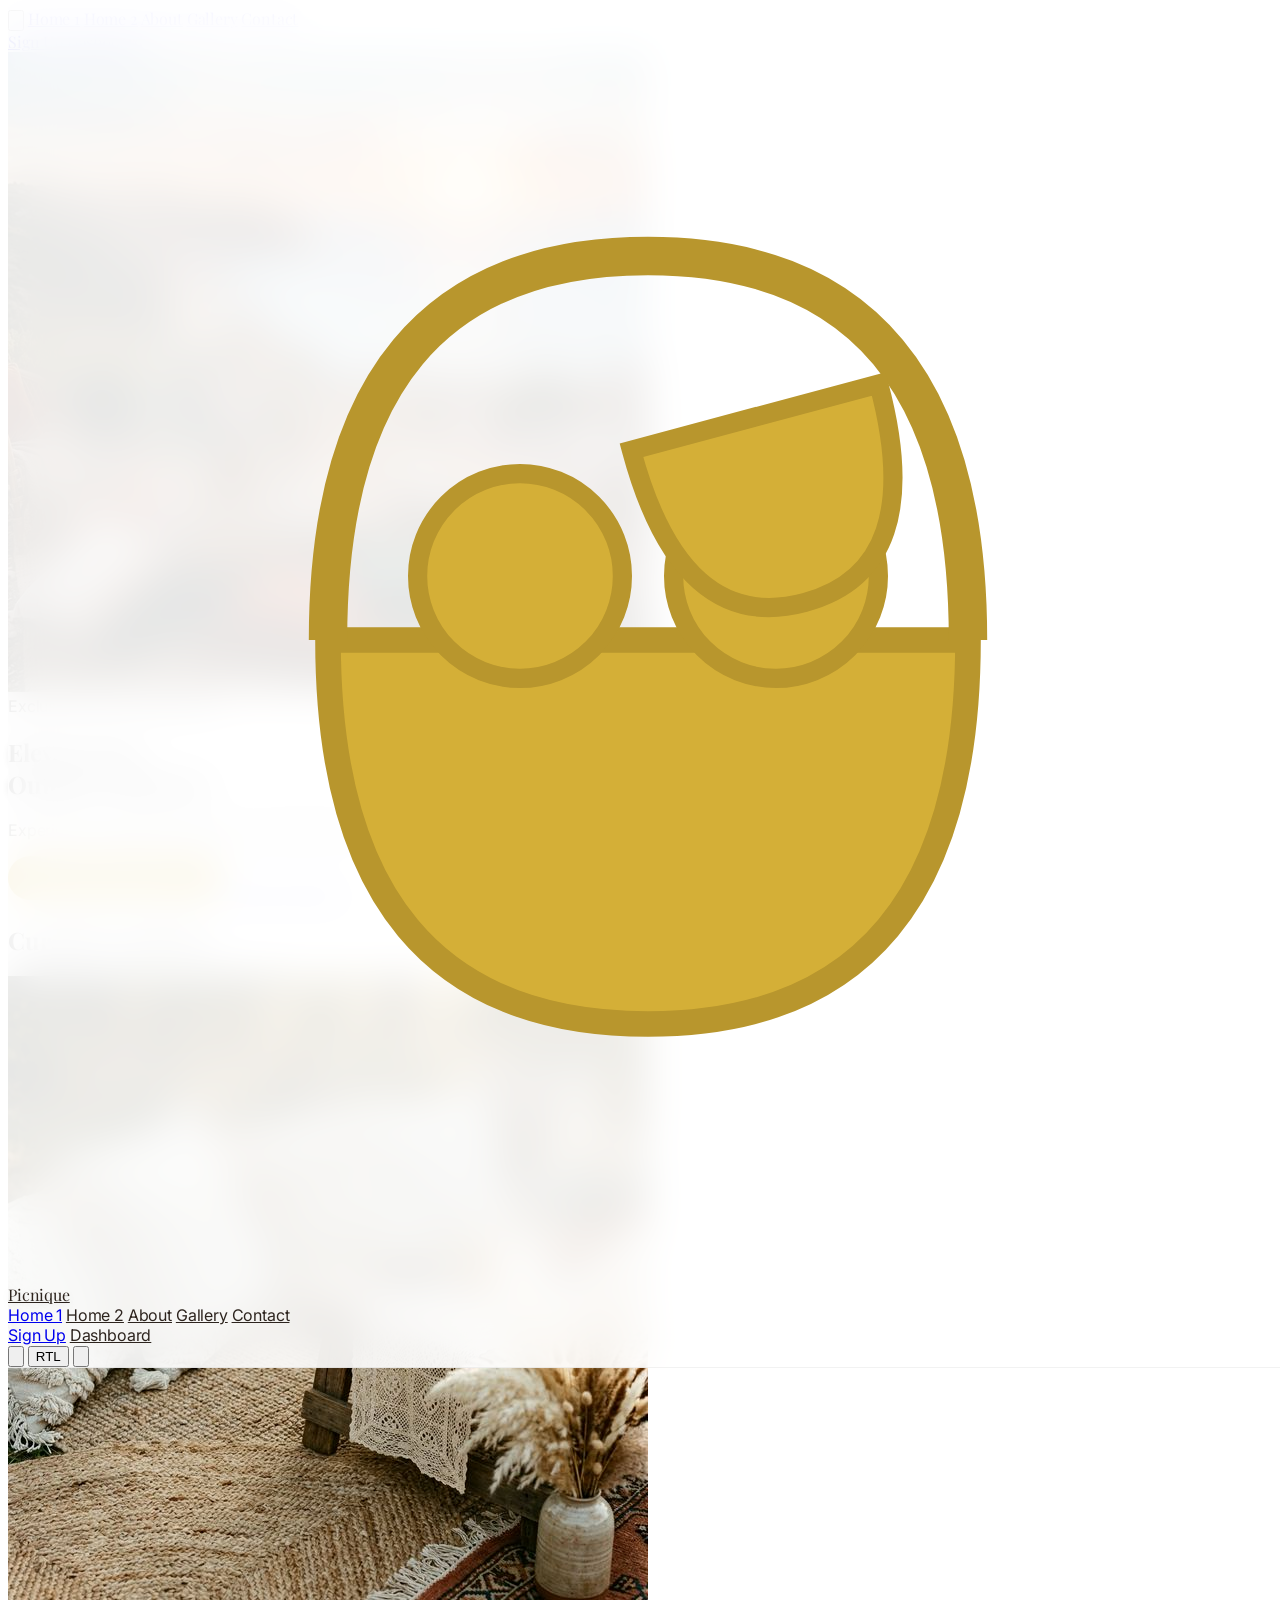
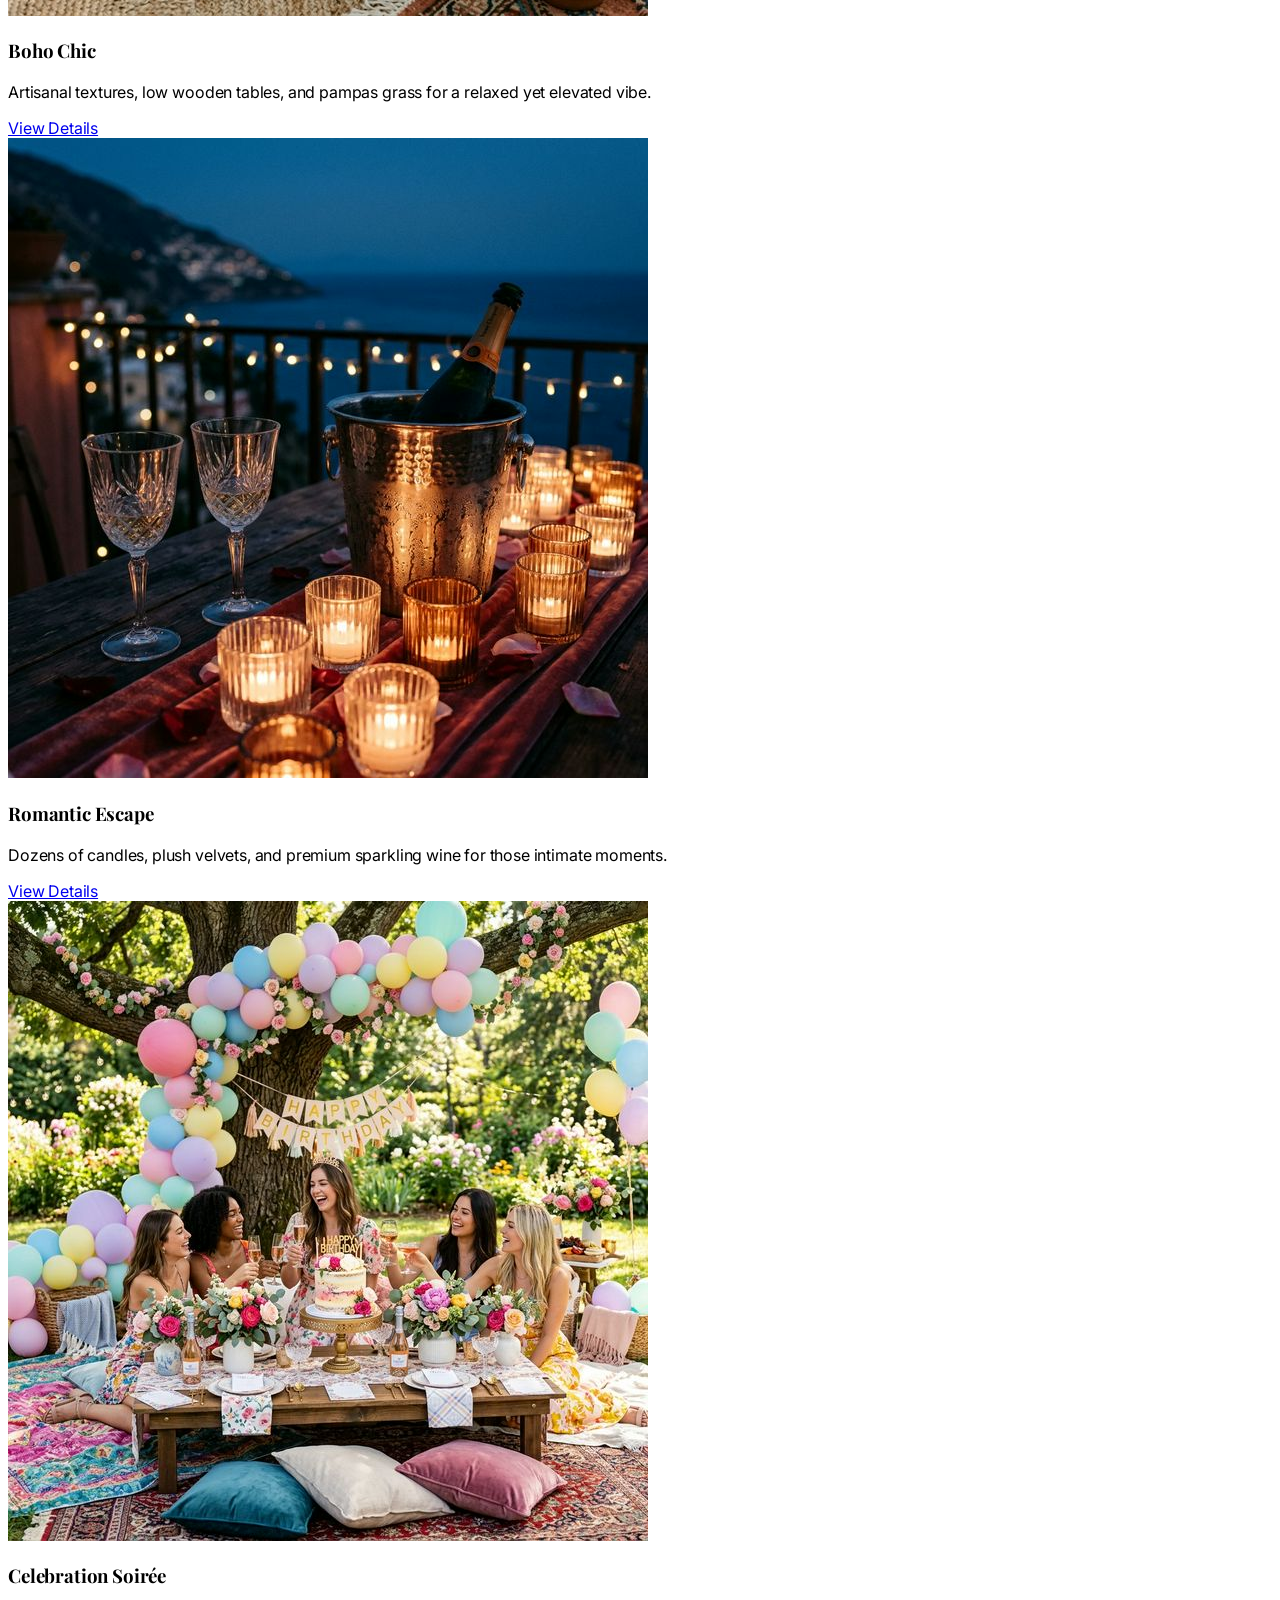
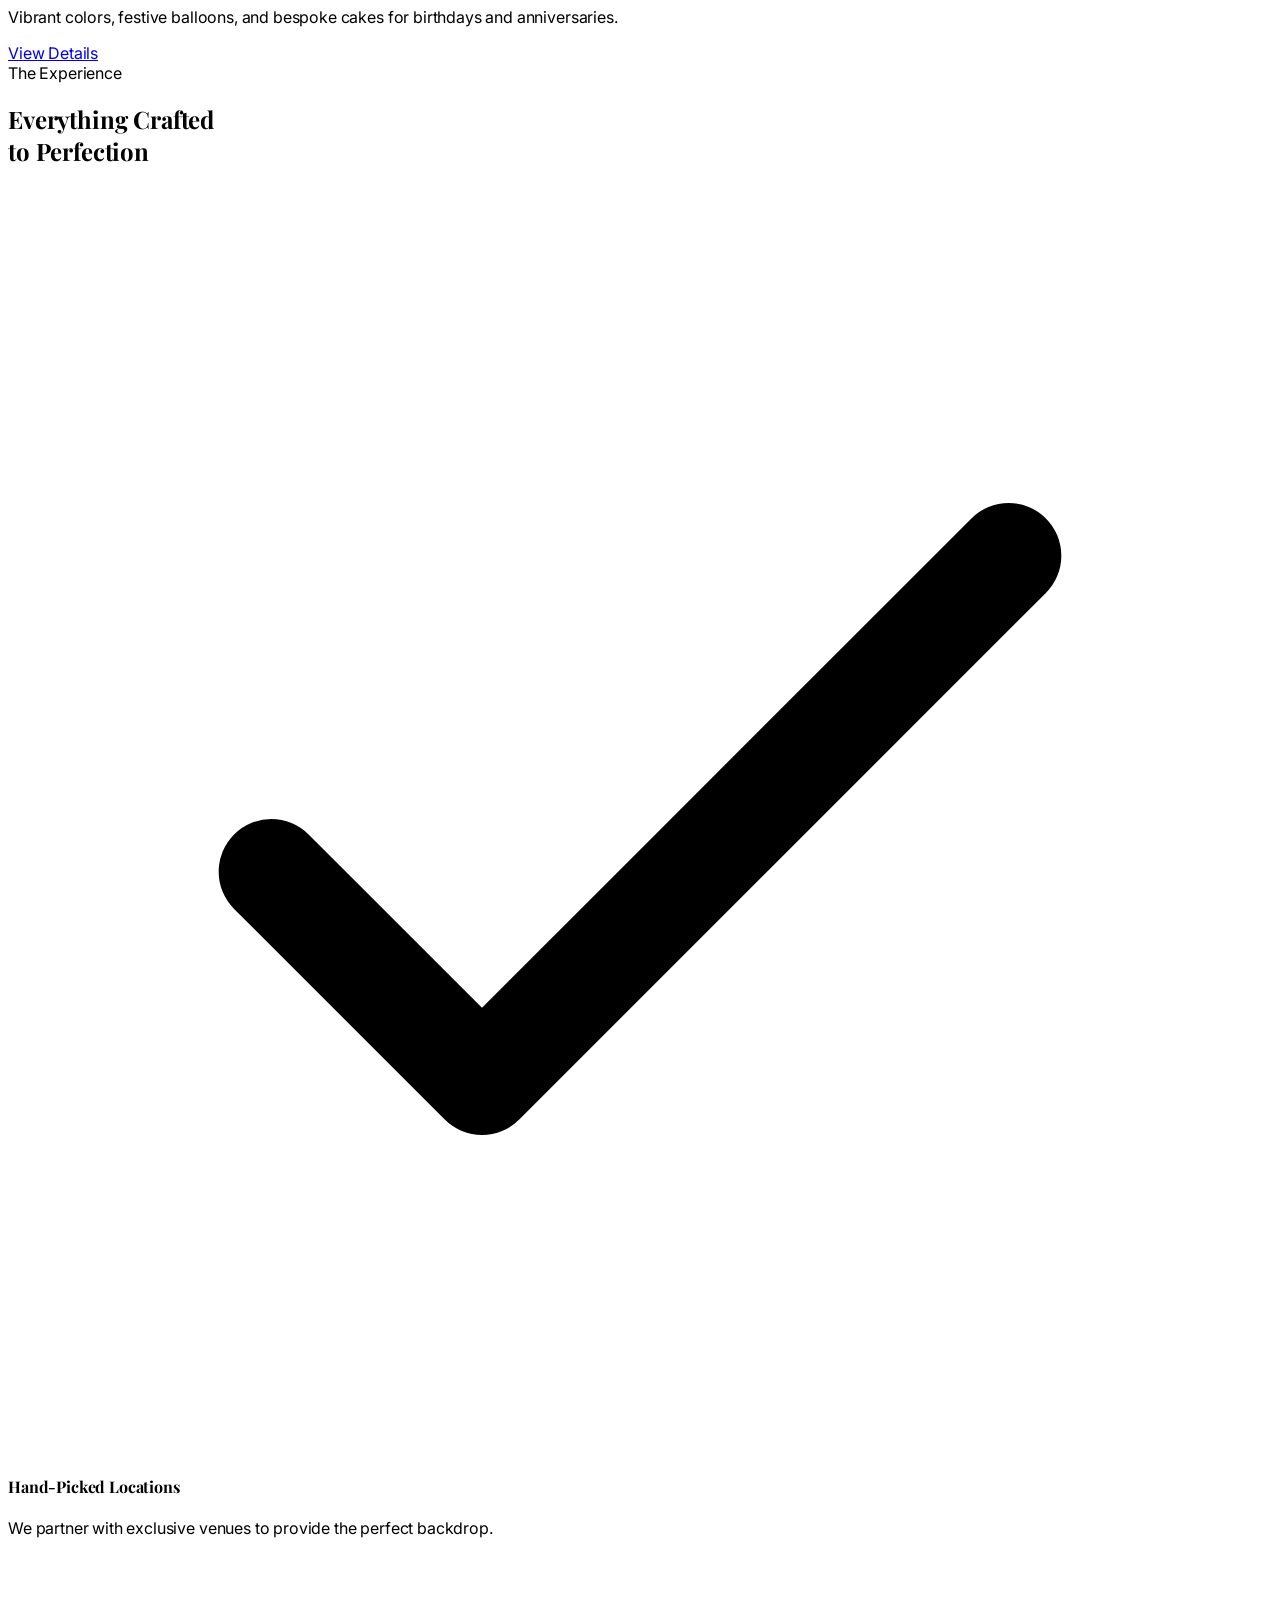
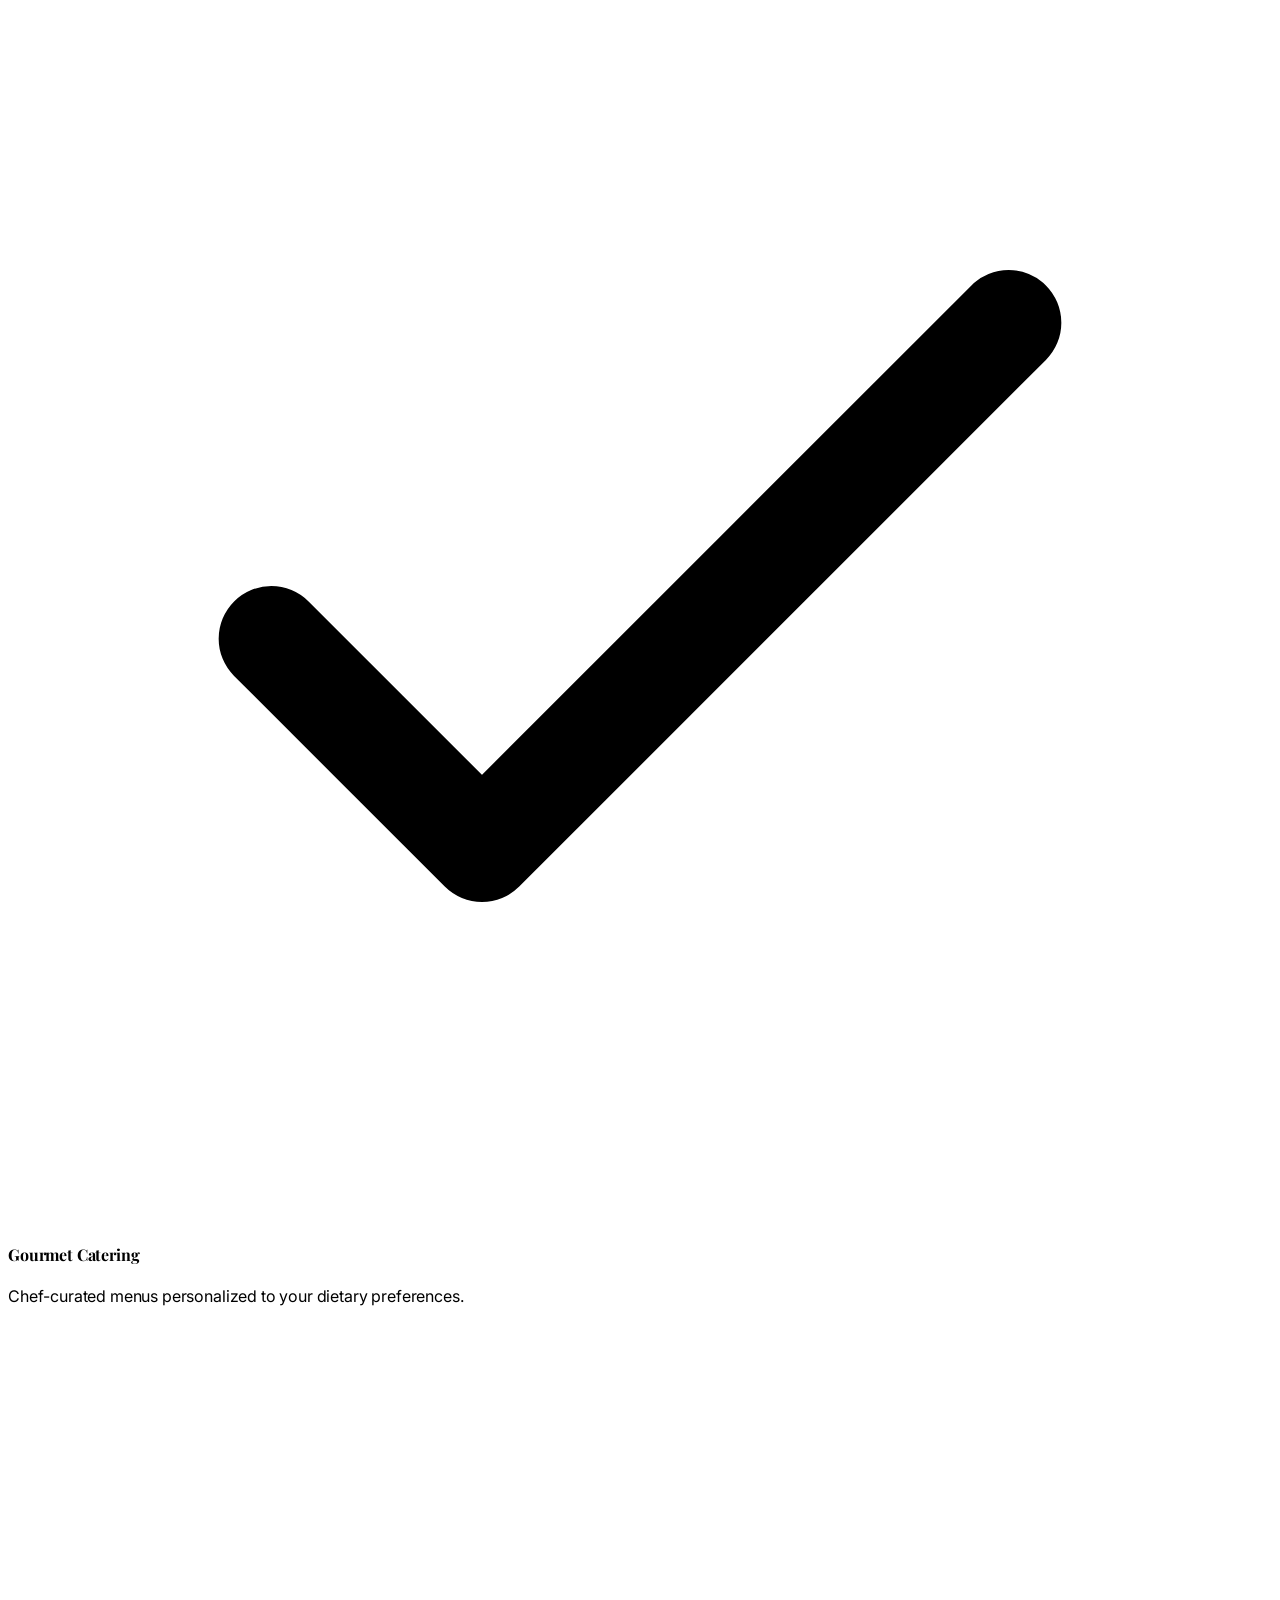
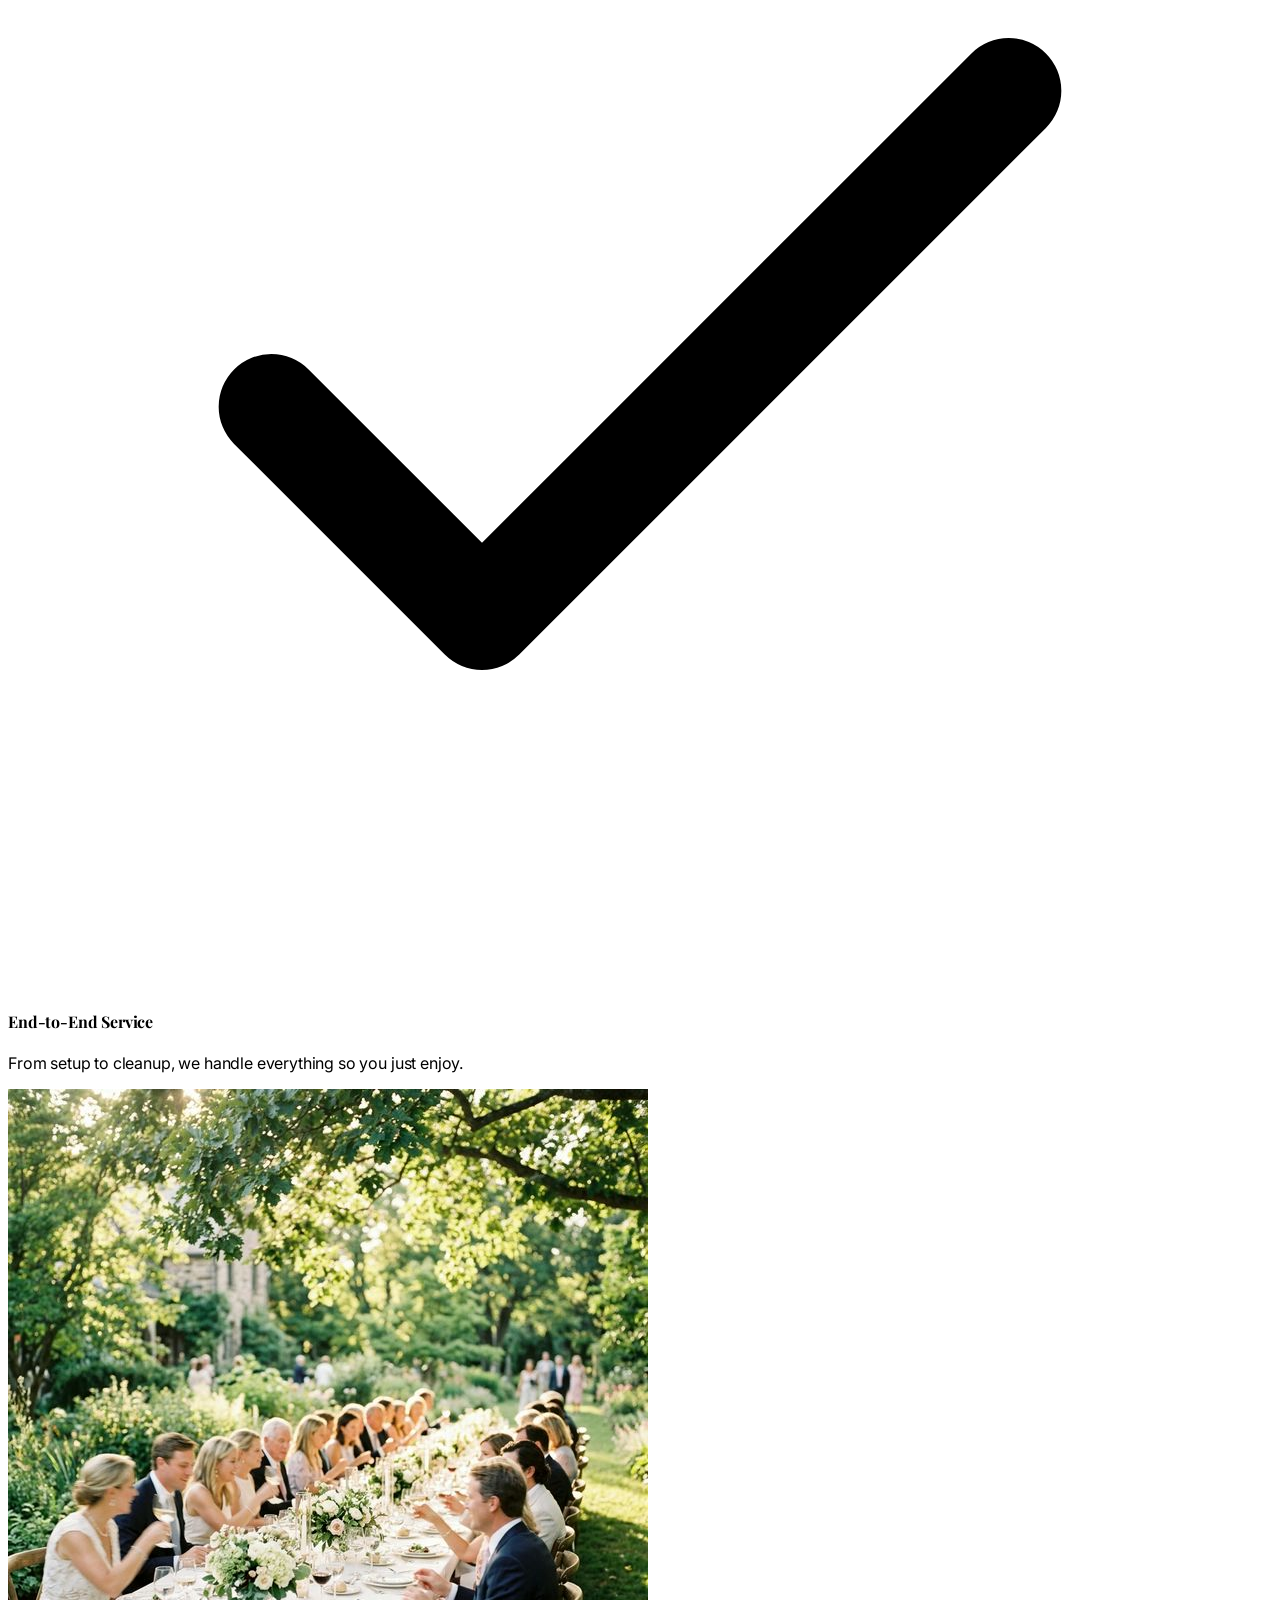
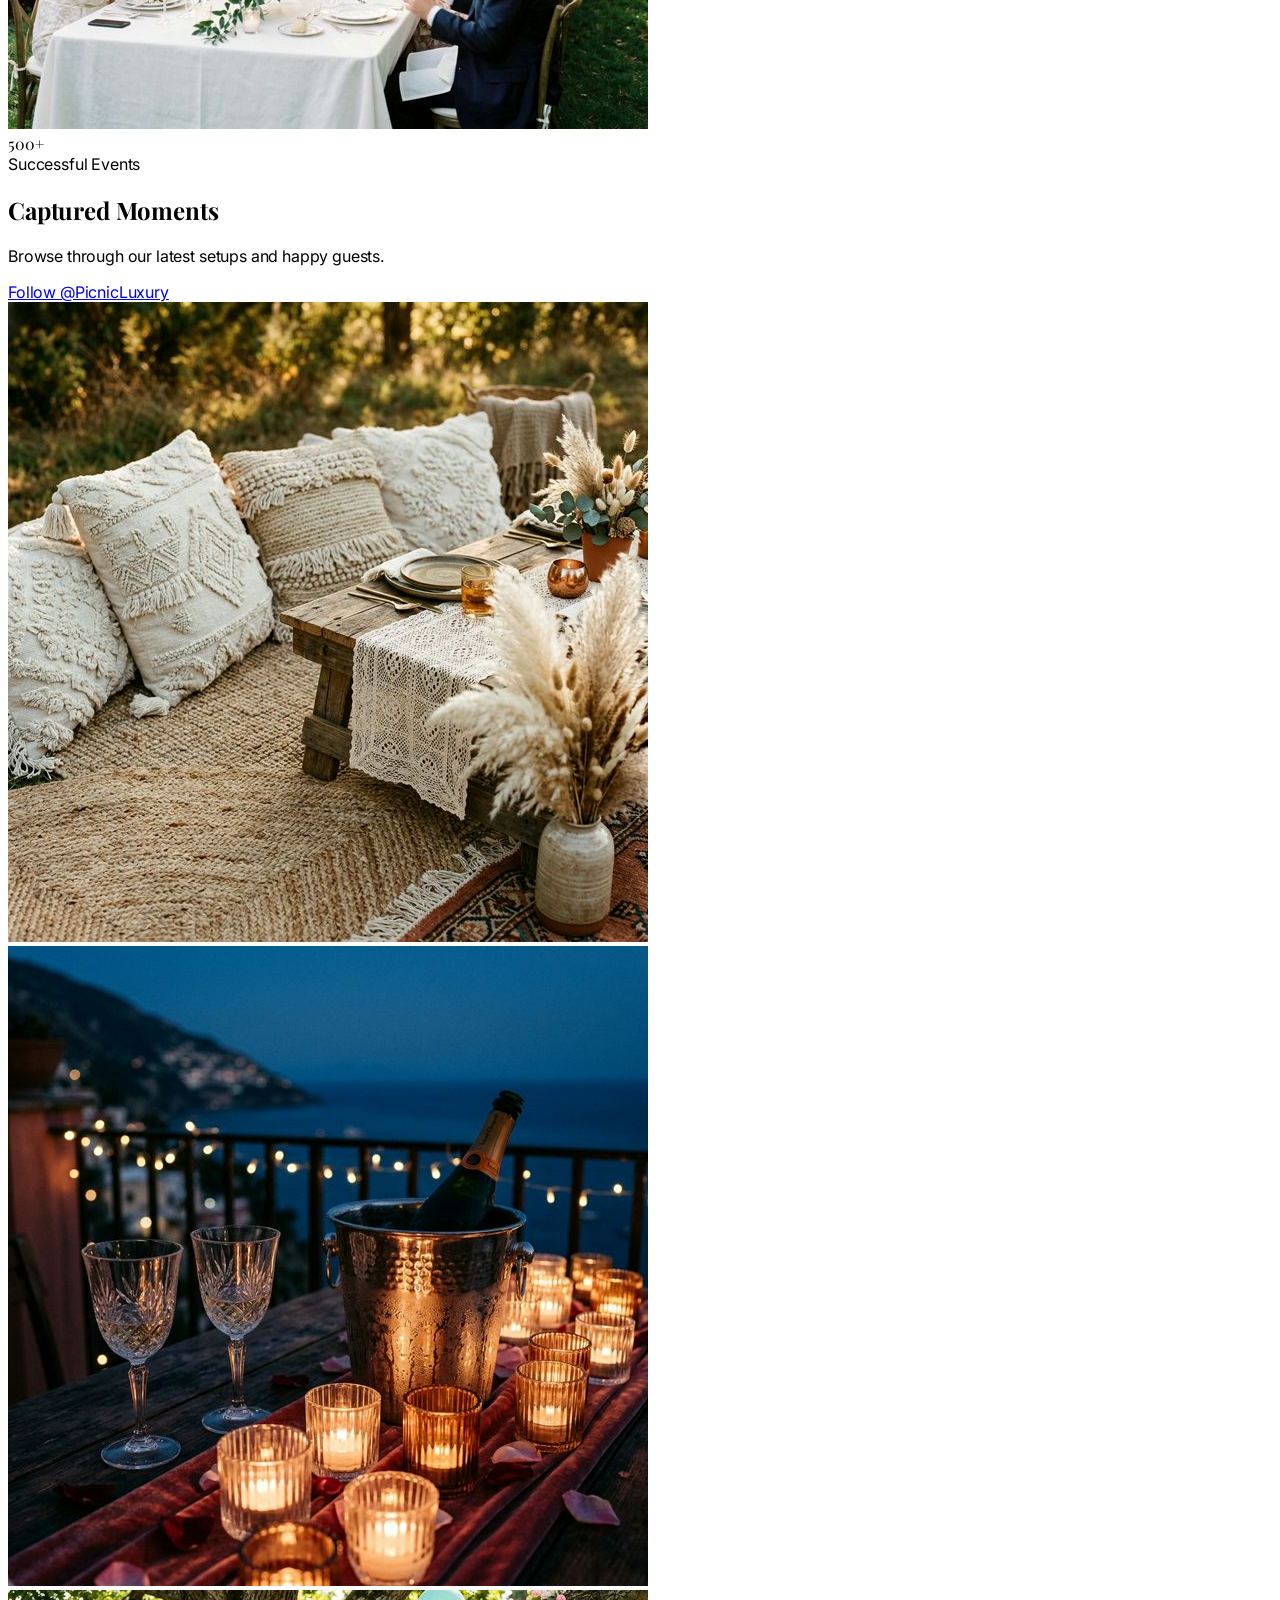
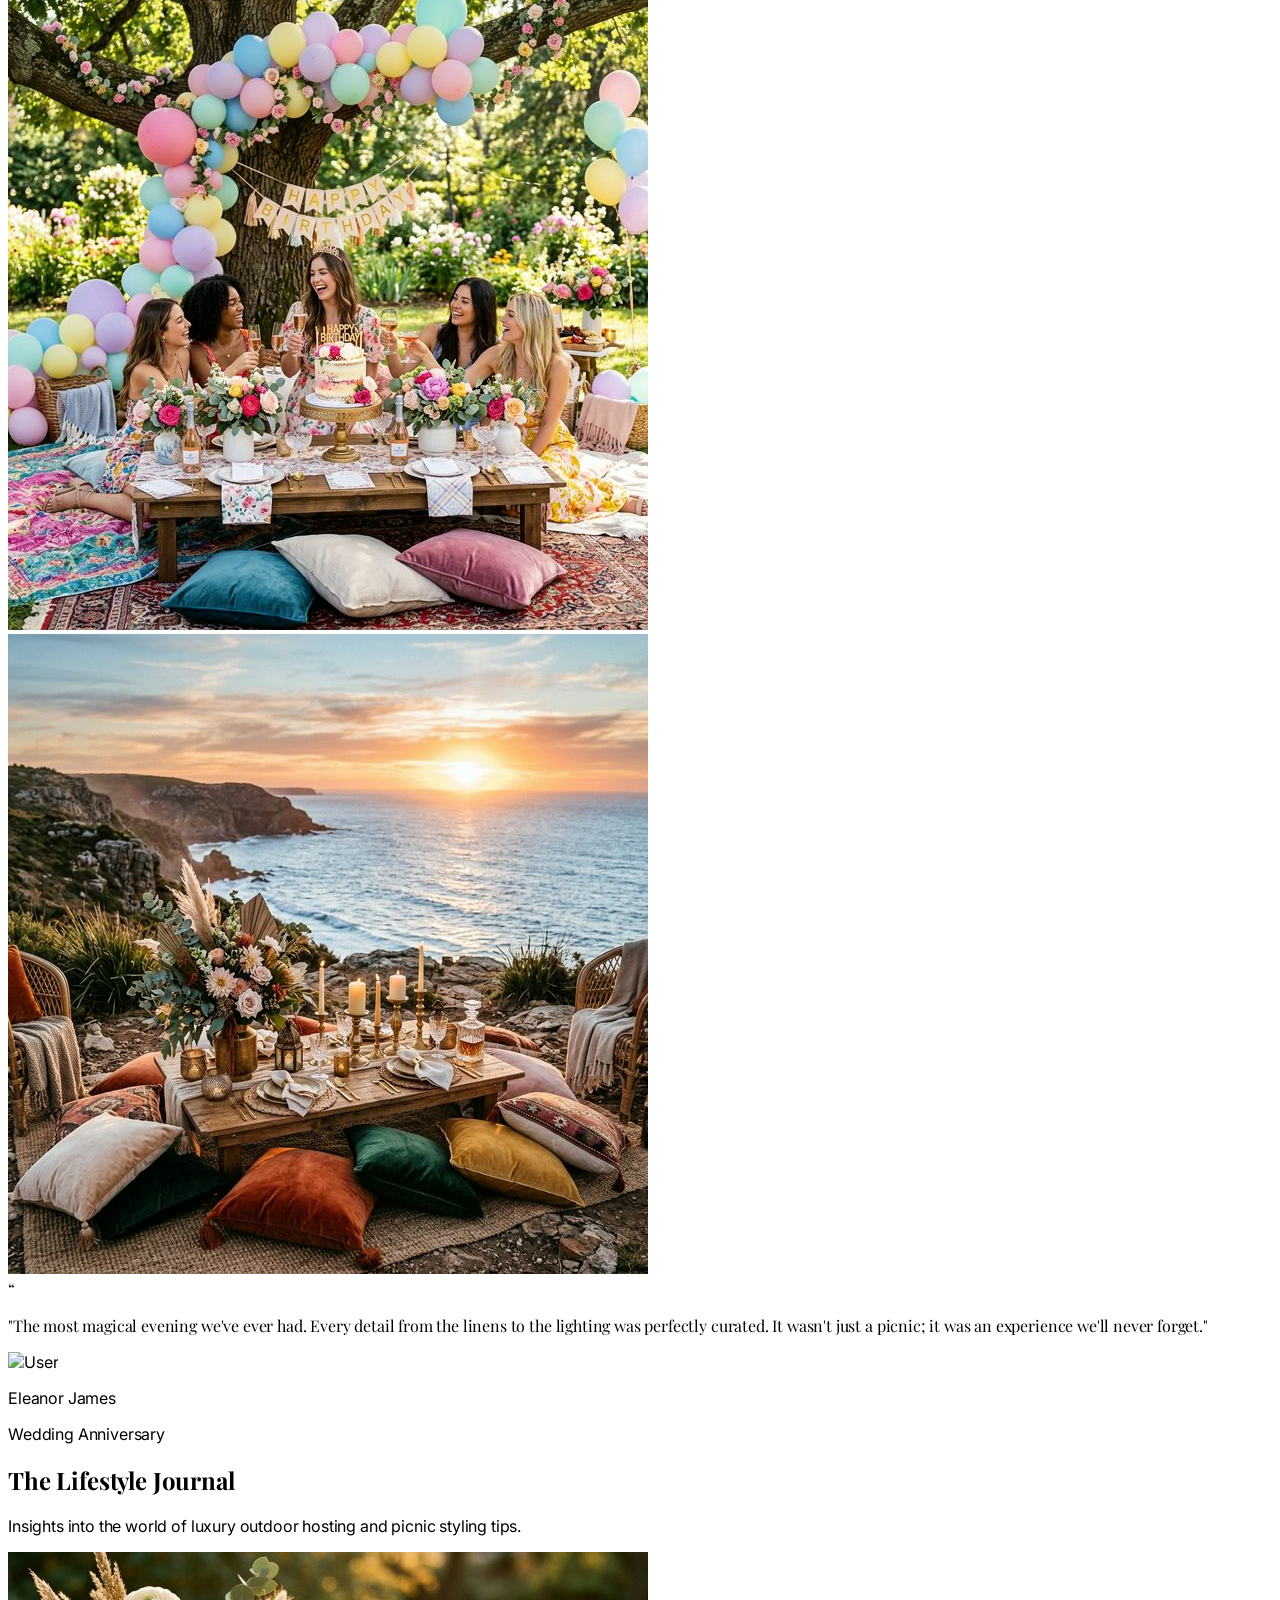
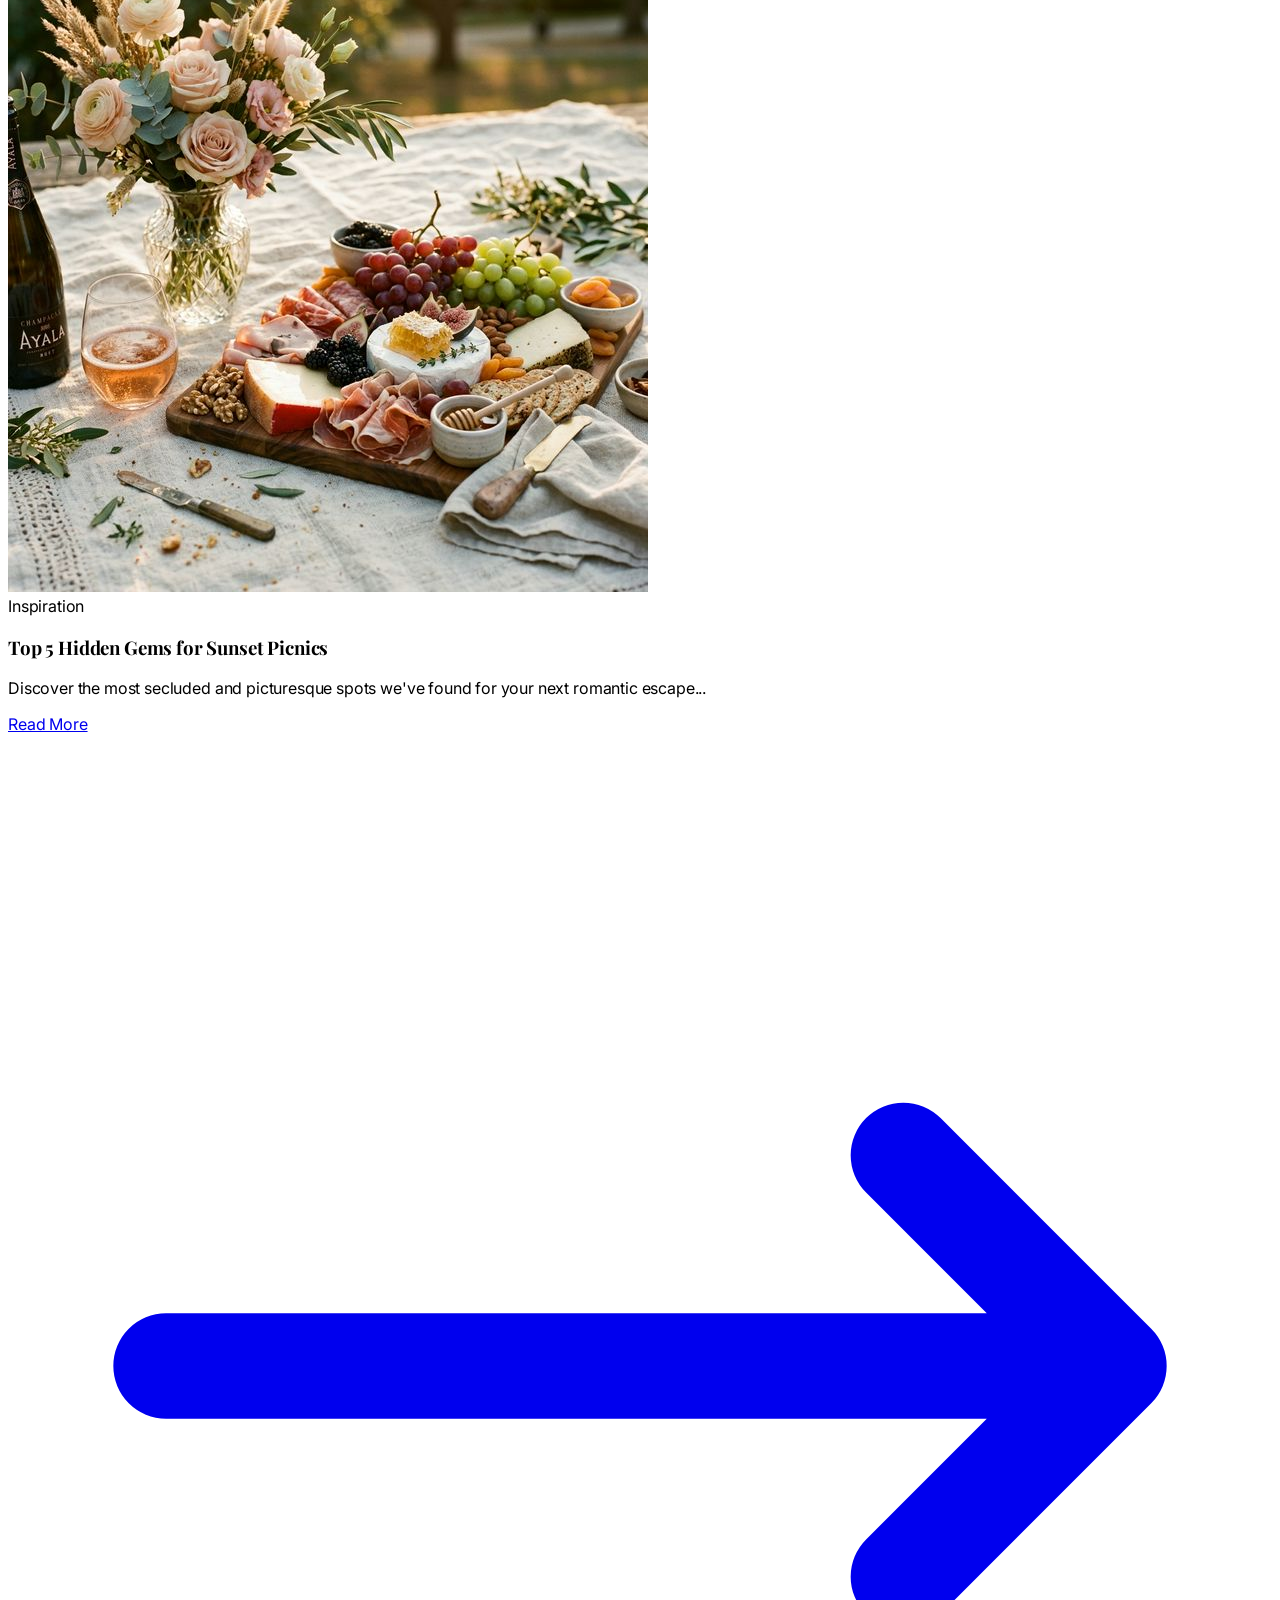
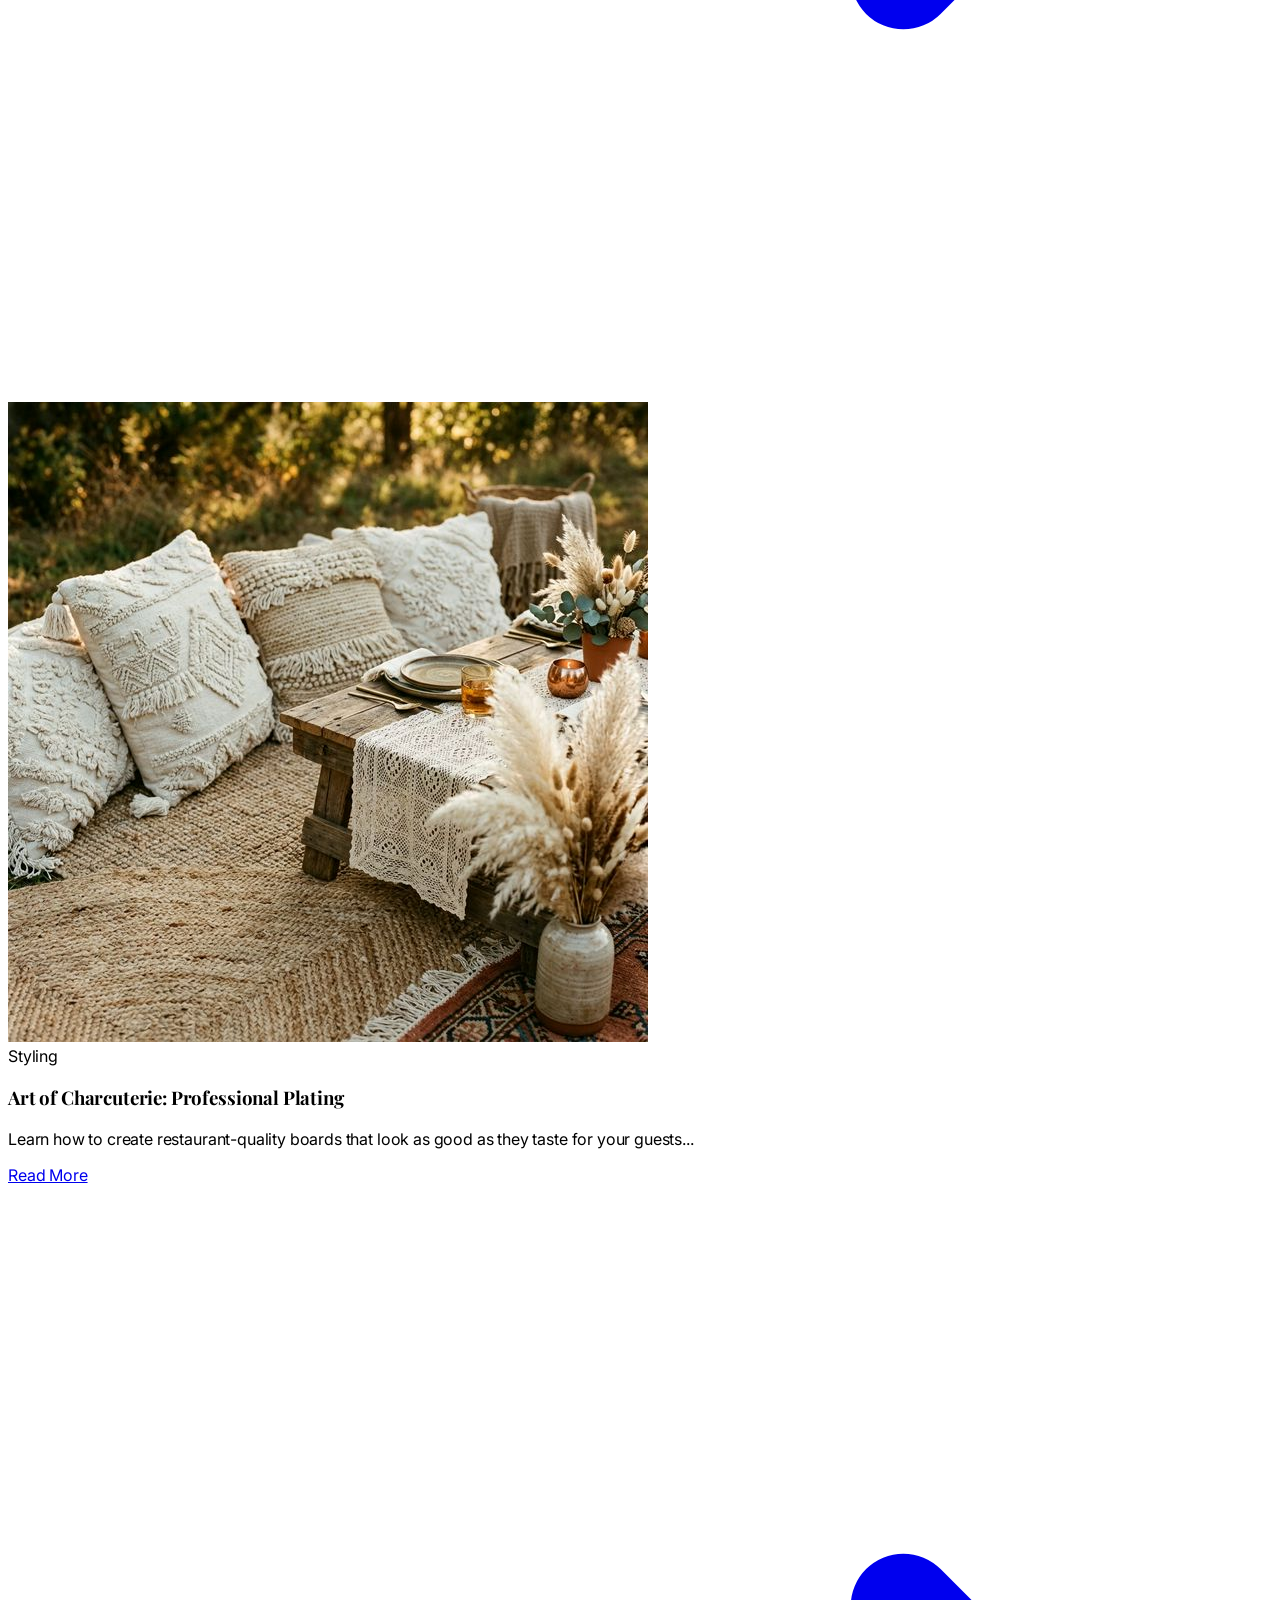
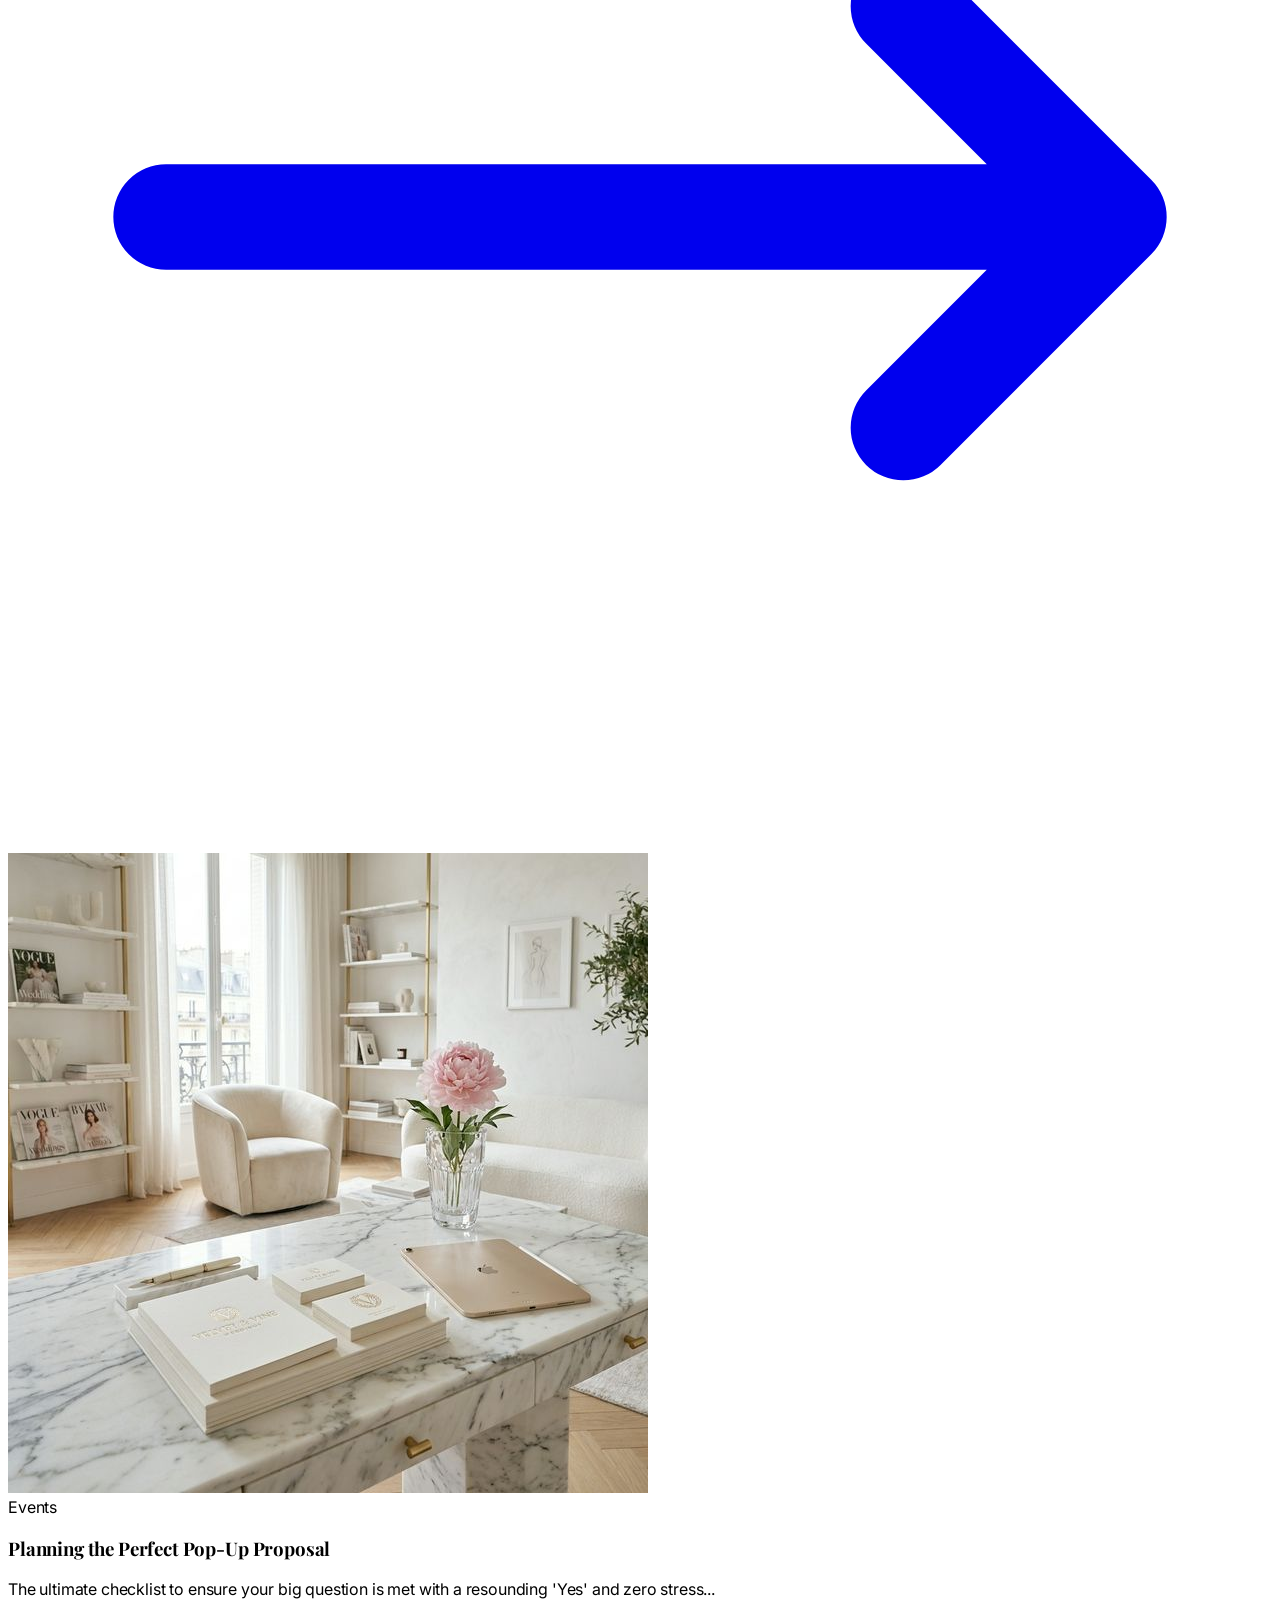
==== index.html @ c8e7c6ca "index" ====
<!DOCTYPE html>
<html lang="en" dir="ltr" class="scroll-smooth">
<head>
    <meta charset="UTF-8">
    <meta name="viewport" content="width=device-width, initial-scale=1.0">
    <title>Picnique Luxury Experiences | Home</title>
    <!-- Tailwind CSS 3 -->
    <script src="https://cdn.tailwindcss.com"></script>
    <script>
        tailwind.config = {
            darkMode: 'class',
            theme: {
                extend: {
                    colors: {
                        primary: '#D4AF37',
                        secondary: '#FFF9F5',
                        accent: '#F8D7DA',
                        'text-dark': '#2D241E',
                        'text-light': '#F5F5F5',
                    },
                    fontFamily: {
                        serif: ['Playfair Display', 'serif'],
                        sans: ['Inter', 'sans-serif'],
                    }
                }
            }
        }
    </script>
    <!-- Custom Styles -->
    <link rel="stylesheet" href="styles.css">
    <link rel="icon" type="image/svg+xml" href="assets/favicon.svg">
</head>
<body class="bg-secondary dark:bg-[#1A1A1A] text-text-dark dark:text-text-light pt-24">

    <!-- Header Section -->
    <header class="fixed top-0 w-full z-50 transition-all duration-300">
        <nav class="max-w-7xl mx-auto px-6 py-4 flex items-center justify-between">
            <!-- Logo -->
            <a href="index.html" class="flex items-center space-x-2 group shrink-0">
                <img src="assets/favicon.svg" alt="Picnique Logo" class="h-10 w-10 object-contain group-hover:scale-110 transition-transform">
                <span class="font-serif text-2xl font-bold text-primary tracking-tight logo-text hidden min-[400px]:inline-block">Picnique</span>
            </a>

            <div class="hidden lg:flex items-center space-x-10 text-sm font-bold uppercase tracking-widest">
                <a href="index.html" class="text-primary relative after:content-[''] after:absolute after:-bottom-2 after:left-0 after:w-full after:h-[1px] after:bg-primary transition-all">Home 1</a>
                <a href="home2.html" class="hover:text-primary transition-all">Home 2</a>
                <a href="about.html" class="hover:text-primary transition-all">About</a>
                <a href="gallery.html" class="hover:text-primary transition-all">Gallery</a>
                <a href="contact.html" class="hover:text-primary transition-all">Contact</a>
            </div>

            <div class="flex items-center space-x-4 lg:space-x-4">
                <div class="hidden lg:flex items-center space-x-6 border-r border-gray-200 dark:border-white/10 pr-6 mr-2">
                    <a href="signup.html" class="px-6 py-2.5 bg-primary text-white text-[10px] font-black uppercase tracking-[0.2em] rounded-full hover:shadow-xl hover:shadow-primary/20 hover:-translate-y-0.5 transition-all">Sign Up</a>
                    <a href="dashboard.html" class="text-xs font-bold uppercase tracking-widest hover:text-primary transition-all ml-4">Dashboard</a>
                </div>
                <button id="theme-toggle" class="p-2 hover:text-primary transition-colors">
                    <!-- Icon auto-populated by JS -->
                </button>
                <button id="rtl-toggle" class="px-3 py-1 text-xs border border-primary text-primary rounded-full hover:bg-primary hover:text-white transition-all uppercase font-semibold">
                    RTL
                </button>
                <button id="menu-btn" class="lg:hidden p-2">
                    <svg class="w-8 h-8" fill="none" stroke="currentColor" viewBox="0 0 24 24"><path stroke-linecap="round" stroke-linejoin="round" stroke-width="1.5" d="M4 6h16M4 12h16m-7 6h7"></path></svg>
                </button>
            </div>
        </nav>
    </header>

    <!-- Mobile Navigation Overlay (Right Slide) -->
    <div id="mobile-menu" class="fixed inset-0 bg-white/95 dark:bg-black/95 z-[60] flex flex-col items-center justify-center space-y-8 text-2xl font-serif translate-x-full transition-transform duration-500 lg:hidden font-sans">
        <button id="menu-close" class="absolute top-8 right-8 p-2">
            <svg class="w-10 h-10" fill="none" stroke="currentColor" viewBox="0 0 24 24"><path stroke-linecap="round" stroke-linejoin="round" stroke-width="1.5" d="M6 18L18 6M6 6l12 12"></path></svg>
        </button>
        <a href="index.html" class="mobile-link text-primary">Home 1</a>
        <a href="home2.html" class="mobile-link">Home 2</a>
        <a href="about.html" class="mobile-link">About</a>
        <a href="gallery.html" class="mobile-link">Gallery</a>
        <a href="contact.html" class="mobile-link">Contact</a>
        <div class="pt-8 flex flex-col items-center space-y-4">
            <a href="signup.html" class="px-8 py-3 bg-primary text-white rounded-full text-lg font-sans w-full text-center">Sign Up</a>
            <a href="dashboard.html" class="text-primary text-lg font-sans hover:underline">Dashboard</a>
        </div>
    </div>

    <!-- Hero Section -->
    <section class="relative h-screen flex items-center overflow-hidden">
        <div class="absolute inset-0 bg-gradient-to-b from-black/60 via-black/20 to-transparent z-10"></div>
        <img src="assets/home1-hero.png" alt="Luxury Picnic setup" class="absolute inset-0 w-full h-full object-cover scale-105 animate-[kenburns_20s_ease-in-out_infinite]">
        <style>
            @keyframes kenburns {
                0% { transform: scale(1); }
                50% { transform: scale(1.1); }
                100% { transform: scale(1); }
            }
        </style>
        <div class="relative z-20 max-w-7xl mx-auto px-6 text-white text-center sm:text-left">
            <span class="inline-block py-1 px-4 border border-white/40 rounded-full text-xs tracking-widest uppercase mb-6 backdrop-blur-sm">Exclusive Picnic Experiences</span>
            <h1 class="text-5xl md:text-8xl font-serif mb-6 leading-tight text-shadow-premium">
                Elevate Your <br> <span class="text-primary italic">Outdoor Moments</span>
            </h1>
            <p class="text-lg md:text-xl font-bold mb-10 max-w-xl text-white drop-shadow-[0_4px_10px_rgba(0,0,0,0.5)] leading-relaxed">
                Experience curated luxury pop-ups designed for the most memorable celebrations in life's most beautiful settings.
            </p>
            <div class="flex flex-col sm:flex-row gap-4">
                <a href="dashboard.html" class="btn-luxury inline-block text-center shadow-2xl">Book Experience</a>
                <a href="#services" class="px-8 py-3 rounded-full border border-white/40 backdrop-blur-md hover:bg-white hover:text-black transition-all inline-block font-medium">Explore Themes</a>
            </div>
        </div>
    </section>

    <!-- Section 1: Services / Experiences -->
    <section id="services" class="py-12 px-6 bg-white dark:bg-[#1A1A1A]">
        <div class="max-w-7xl mx-auto">
            <div class="mb-8 text-center">
                <h2 class="text-4xl md:text-5xl font-serif mb-4">Curated Curations</h2>
                <div class="w-20 h-1 bg-primary mx-auto"></div>
            </div>
            <div class="grid grid-cols-1 md:grid-cols-3 gap-12">
                <div class="group cursor-pointer">
                    <div class="overflow-hidden rounded-2xl mb-6 relative aspect-[4/5]">
                        <img src="assets/theme-boho.png" alt="Boho Style" class="w-full h-full object-cover group-hover:scale-110 transition-transform duration-700">
                        <div class="absolute inset-0 bg-black/20 group-hover:bg-black/0 transition-all"></div>
                    </div>
                    <h3 class="text-2xl font-serif mb-3">Boho Chic</h3>
                    <p class="text-gray-500 dark:text-gray-400 mb-4 leading-relaxed">Artisanal textures, low wooden tables, and pampas grass for a relaxed yet elevated vibe.</p>
                    <a href="#" class="text-primary font-bold uppercase text-xs tracking-widest border-b border-primary/30 pb-1">View Details</a>
                </div>
                <div class="group cursor-pointer">
                    <div class="overflow-hidden rounded-2xl mb-6 relative aspect-[4/5]">
                        <img src="assets/theme-romantic.png" alt="Romantic Style" class="w-full h-full object-cover group-hover:scale-110 transition-transform duration-700">
                        <div class="absolute inset-0 bg-black/20 group-hover:bg-black/0 transition-all"></div>
                    </div>
                    <h3 class="text-2xl font-serif mb-3">Romantic Escape</h3>
                    <p class="text-gray-500 dark:text-gray-400 mb-4 leading-relaxed">Dozens of candles, plush velvets, and premium sparkling wine for those intimate moments.</p>
                    <a href="#" class="text-primary font-bold uppercase text-xs tracking-widest border-b border-primary/30 pb-1">View Details</a>
                </div>
                <div class="group cursor-pointer">
                    <div class="overflow-hidden rounded-2xl mb-6 relative aspect-[4/5]">
                        <img src="assets/theme-celebration.png" alt="Celebration Style" class="w-full h-full object-cover group-hover:scale-110 transition-transform duration-700">
                        <div class="absolute inset-0 bg-black/20 group-hover:bg-black/0 transition-all"></div>
                    </div>
                    <h3 class="text-2xl font-serif mb-3">Celebration Soirée</h3>
                    <p class="text-gray-500 dark:text-gray-400 mb-4 leading-relaxed">Vibrant colors, festive balloons, and bespoke cakes for birthdays and anniversaries.</p>
                    <a href="#" class="text-primary font-bold uppercase text-xs tracking-widest border-b border-primary/30 pb-1">View Details</a>
                </div>
            </div>
        </div>
    </section>

    <!-- Section 2: Why Us (Features) -->
    <section class="py-12 bg-secondary dark:bg-[#151515]">
        <div class="max-w-7xl mx-auto px-6 grid grid-cols-1 lg:grid-cols-2 gap-16 items-center">
            <div class="text-center">
                <span class="text-primary font-bold uppercase tracking-[0.3em] text-xs mb-4 block">The Experience</span>
                <h2 class="text-4xl md:text-6xl font-serif mb-8 leading-[1.1]">Everything Crafted <br> to <span class="italic text-primary">Perfection</span></h2>
                <div class="space-y-8">
                    <div class="flex items-start gap-4">
                        <div class="bg-primary/10 p-3 rounded-full text-primary">
                            <svg class="w-6 h-6" fill="none" stroke="currentColor" viewBox="0 0 24 24"><path stroke-linecap="round" stroke-linejoin="round" stroke-width="2" d="M5 13l4 4L19 7"></path></svg>
                        </div>
                        <div>
                            <h4 class="text-xl font-serif mb-1">Hand-Picked Locations</h4>
                            <p class="text-gray-500 dark:text-gray-400">We partner with exclusive venues to provide the perfect backdrop.</p>
                        </div>
                    </div>
                    <div class="flex items-start gap-4">
                        <div class="bg-primary/10 p-3 rounded-full text-primary">
                            <svg class="w-6 h-6" fill="none" stroke="currentColor" viewBox="0 0 24 24"><path stroke-linecap="round" stroke-linejoin="round" stroke-width="2" d="M5 13l4 4L19 7"></path></svg>
                        </div>
                        <div>
                            <h4 class="text-xl font-serif mb-1">Gourmet Catering</h4>
                            <p class="text-gray-500 dark:text-gray-400">Chef-curated menus personalized to your dietary preferences.</p>
                        </div>
                    </div>
                    <div class="flex items-start gap-4">
                        <div class="bg-primary/10 p-3 rounded-full text-primary">
                            <svg class="w-6 h-6" fill="none" stroke="currentColor" viewBox="0 0 24 24"><path stroke-linecap="round" stroke-linejoin="round" stroke-width="2" d="M5 13l4 4L19 7"></path></svg>
                        </div>
                        <div>
                            <h4 class="text-xl font-serif mb-1">End-to-End Service</h4>
                            <p class="text-gray-500 dark:text-gray-400">From setup to cleanup, we handle everything so you just enjoy.</p>
                        </div>
                    </div>
                </div>
            </div>
            <div class="relative">
                <div class="absolute -top-10 -left-10 w-40 h-40 bg-accent/30 rounded-full filter blur-3xl opacity-50 ring-animation"></div>
                <img src="assets/about-hero.png" alt="Picnic Experience" class="rounded-3xl shadow-2xl relative z-10 w-full object-cover">
                <div class="absolute -bottom-6 -right-6 bg-white dark:bg-[#2A2A2A] p-8 rounded-2xl shadow-xl z-20 hidden sm:block">
                    <div class="text-4xl font-serif text-primary mb-1">500+</div>
                    <div class="text-xs uppercase tracking-widest font-bold">Successful Events</div>
                </div>
            </div>
        </div>
    </section>

    <!-- Section 3: Gallery / Visual Showcase -->
    <section class="py-12 bg-white dark:bg-[#1A1A1A]">
        <div class="max-w-[1400px] mx-auto px-6">
            <div class="mb-8 flex flex-col md:flex-row md:items-end justify-between">
                <div>
                    <h2 class="text-4xl md:text-5xl font-serif mb-4 italic">Captured Moments</h2>
                    <p class="text-gray-500 dark:text-gray-400">Browse through our latest setups and happy guests.</p>
                </div>
                <a href="#" class="mt-6 md:mt-0 px-8 py-3 border border-primary text-primary rounded-full hover:bg-primary hover:text-white transition-all uppercase text-xs tracking-widest font-bold">Follow @PicnicLuxury</a>
            </div>
            <div class="grid grid-cols-2 md:grid-cols-4 gap-4">
                <img src="assets/theme-boho.png" class="w-full h-[300px] object-cover rounded-xl hover:opacity-80 transition-all cursor-pointer">
                <img src="assets/theme-romantic.png" class="w-full h-[400px] object-cover rounded-xl hover:opacity-80 transition-all cursor-pointer md:mt-12">
                <img src="assets/theme-celebration.png" class="w-full h-[300px] object-cover rounded-xl hover:opacity-80 transition-all cursor-pointer">
                <img src="assets/home1-hero.png" class="w-full h-[400px] object-cover rounded-xl hover:opacity-80 transition-all cursor-pointer md:mt-12">
            </div>
        </div>
    </section>

    <!-- Section 4: Testimonials -->
    <section class="py-12 bg-secondary dark:bg-[#151515]">
        <div class="max-w-4xl mx-auto px-6 text-center">
            <div class="text-primary text-6xl font-serif mb-8">“</div>
            <p class="text-2xl md:text-3xl font-serif leading-relaxed mb-10 italic">
                "The most magical evening we've ever had. Every detail from the linens to the lighting was perfectly curated. It wasn't just a picnic; it was an experience we'll never forget."
            </p>
            <div class="flex items-center justify-center space-x-4">
                <div class="w-12 h-12 rounded-full overflow-hidden bg-gray-200">
                    <img src="https://ui-avatars.com/api/?name=Eleanor+James&background=D4AF37&color=fff" alt="User">
                </div>
                <div class="text-left">
                    <p class="font-bold">Eleanor James</p>
                    <p class="text-xs text-gray-500 dark:text-gray-400">Wedding Anniversary</p>
                </div>
            </div>
        </div>
    </section>

    <!-- Section 5: Gallery Preview (as requested for Home) -->
    <section class="py-12 bg-white dark:bg-[#1A1A1A]">
        <div class="max-w-7xl mx-auto px-6">
            <div class="mb-8 text-center">
                <h2 class="text-4xl md:text-5xl font-serif mb-4 uppercase tracking-tighter">The Lifestyle Journal</h2>
                <p class="text-gray-500 max-w-lg mx-auto italic">Insights into the world of luxury outdoor hosting and picnic styling tips.</p>
            </div>
            <div class="grid grid-cols-1 md:grid-cols-3 gap-10">
                <article class="group">
                    <div class="overflow-hidden rounded-xl mb-6 relative">
                        <img src="assets/blog-hero.png" class="w-full h-64 object-cover group-hover:scale-110 transition-transform duration-500">
                    </div>
                    <span class="text-xs uppercase text-primary font-bold tracking-widest mb-2 block">Inspiration</span>
                    <h3 class="text-2xl font-serif mb-4 hover:text-primary transition-colors cursor-pointer">Top 5 Hidden Gems for Sunset Picnics</h3>
                    <p class="text-gray-500 dark:text-gray-400 mb-6 text-sm line-clamp-2">Discover the most secluded and picturesque spots we've found for your next romantic escape...</p>
                    <a href="gallery.html" class="flex items-center space-x-2 text-primary font-bold uppercase text-xs tracking-widest group">
                        <span>Read More</span>
                        <svg class="w-4 h-4 group-hover:translate-x-1 transition-transform" fill="none" stroke="currentColor" viewBox="0 0 24 24"><path stroke-linecap="round" stroke-linejoin="round" stroke-width="2" d="M17 8l4 4m0 0l-4 4m4-4H3"></path></svg>
                    </a>
                </article>
                <article class="group">
                    <div class="overflow-hidden rounded-xl mb-6 relative">
                        <img src="assets/theme-boho.png" class="w-full h-64 object-cover group-hover:scale-110 transition-transform duration-500">
                    </div>
                    <span class="text-xs uppercase text-primary font-bold tracking-widest mb-2 block">Styling</span>
                    <h3 class="text-2xl font-serif mb-4 hover:text-primary transition-colors cursor-pointer">Art of Charcuterie: Professional Plating</h3>
                    <p class="text-gray-500 dark:text-gray-400 mb-6 text-sm line-clamp-2">Learn how to create restaurant-quality boards that look as good as they taste for your guests...</p>
                    <a href="gallery.html" class="flex items-center space-x-2 text-primary font-bold uppercase text-xs tracking-widest group">
                        <span>Read More</span>
                        <svg class="w-4 h-4 group-hover:translate-x-1 transition-transform" fill="none" stroke="currentColor" viewBox="0 0 24 24"><path stroke-linecap="round" stroke-linejoin="round" stroke-width="2" d="M17 8l4 4m0 0l-4 4m4-4H3"></path></svg>
                    </a>
                </article>
                <article class="group">
                    <div class="overflow-hidden rounded-xl mb-6 relative">
                        <img src="assets/contact-hero.png" class="w-full h-64 object-cover group-hover:scale-110 transition-transform duration-500">
                    </div>
                    <span class="text-xs uppercase text-primary font-bold tracking-widest mb-2 block">Events</span>
                    <h3 class="text-2xl font-serif mb-4 hover:text-primary transition-colors cursor-pointer">Planning the Perfect Pop-Up Proposal</h3>
                    <p class="text-gray-500 dark:text-gray-400 mb-6 text-sm line-clamp-2">The ultimate checklist to ensure your big question is met with a resounding 'Yes' and zero stress...</p>
                    <a href="gallery.html" class="flex items-center space-x-2 text-primary font-bold uppercase text-xs tracking-widest group">
                        <span>Read More</span>
                        <svg class="w-4 h-4 group-hover:translate-x-1 transition-transform" fill="none" stroke="currentColor" viewBox="0 0 24 24"><path stroke-linecap="round" stroke-linejoin="round" stroke-width="2" d="M17 8l4 4m0 0l-4 4m4-4H3"></path></svg>
                    </a>
                </article>
            </div>
        </div>
    </section>

    <!-- Footer Section -->
    <footer class="bg-gray-50 dark:bg-[#111111] text-[#2D241E] dark:text-white py-16 px-6 border-t border-gray-100 dark:border-white/5 transition-colors duration-300">
        <div class="max-w-7xl mx-auto grid grid-cols-1 md:grid-cols-4 gap-12">
            <div class="space-y-6">
                <a href="index.html" class="flex items-center space-x-2">
                    <img src="assets/favicon.svg" alt="Picnique Logo" class="h-8 w-8">
                    <span class="font-serif text-xl font-bold text-primary tracking-tight">Picnique</span>
                </a>
                <p class="text-gray-500 dark:text-gray-400 text-sm leading-relaxed">
                    Crafting extraordinary moments in nature's most beautiful corners. Luxury redefined through curated picnic experiences.
                </p>
                <div class="flex space-x-4">
                    <a href="#" class="p-2 bg-gray-200 dark:bg-white/5 rounded-full hover:bg-primary hover:text-white transition-all">
                        <svg class="w-5 h-5" fill="currentColor" viewBox="0 0 24 24"><path d="M22 12c0-5.523-4.477-10-10-10S2 6.477 2 12c0 4.991 3.657 9.128 8.438 9.878v-6.987h-2.54V12h2.54V9.797c0-2.506 1.492-3.89 3.777-3.89 1.094 0 2.238.195 2.238.195v2.46h-1.26c-1.243 0-1.63.771-1.63 1.562V12h2.773l-.443 2.89h-2.33v6.988C18.343 21.128 22 16.991 22 12z"/></svg>
                    </a>
                    <a href="#" class="p-2 bg-gray-200 dark:bg-white/5 rounded-full hover:bg-primary hover:text-white transition-all">
                        <svg class="w-5 h-5" fill="currentColor" viewBox="0 0 24 24"><path d="M18.901 1.153h3.68l-8.04 9.19L24 22.846h-7.406l-5.8-7.584-6.638 7.584H.474l8.6-9.83L0 1.154h7.594l5.243 6.932 6.064-6.932zm-1.292 19.49h2.039L6.486 3.24H4.298l13.311 17.403z"/></svg>
                    </a>
                    <a href="#" class="p-2 bg-gray-200 dark:bg-white/5 rounded-full hover:bg-primary hover:text-white transition-all">
                        <svg class="w-5 h-5" fill="currentColor" viewBox="0 0 24 24"><path d="M12 2.163c3.204 0 3.584.012 4.85.07 3.252.148 4.771 1.691 4.919 4.919.058 1.265.069 1.645.069 4.849 0 3.205-.012 3.584-.069 4.849-.149 3.225-1.664 4.771-4.919 4.919-1.266.058-1.644.07-4.85.07-3.204 0-3.584-.012-4.849-.07-3.26-.149-4.771-1.699-4.919-4.92-.058-1.265-.07-1.644-.07-4.849 0-3.204.013-3.583.07-4.849.149-3.227 1.664-4.771 4.919-4.919 1.266-.057 1.645-.069 4.849-.069zm0-2.163c-3.259 0-3.667.014-4.947.072-4.358.2-6.78 2.618-6.98 6.98-.059 1.281-.073 1.689-.073 4.948 0 3.259.014 3.668.072 4.948.2 4.358 2.618 6.78 6.98 6.98 1.281.058 1.689.072 4.948.072 3.259 0 3.668-.014 4.948-.072 4.354-.2 6.782-2.618 6.979-6.98.059-1.28.073-1.689.073-4.948 0-3.259-.014-3.667-.072-4.947-.196-4.354-2.617-6.78-6.979-6.98-1.281-.059-1.69-.073-4.949-.073zm0 5.838c-3.403 0-6.162 2.759-6.162 6.162s2.759 6.163 6.162 6.163 6.162-2.759 6.162-6.163-2.759-6.162-6.162-6.162zm0 10.162c-2.209 0-4-1.79-4-4 0-2.209 1.791-4 4-4s4 1.791 4 4c0 2.21-1.791 4-4 4zm6.406-11.845c-.796 0-1.441.645-1.441 1.44s.645 1.44 1.441 1.44c.795 0 1.439-.645 1.439-1.44s-.644-1.44-1.439-1.44z"/></svg>
                    </a>
                </div>
            </div>
            <div>
                <h4 class="font-serif text-lg mb-6">Quick Links</h4>
                <ul class="space-y-4 text-gray-500 dark:text-gray-400 text-sm">
                    <li><a href="about.html" class="hover:text-primary transition-all">Our Story</a></li>
                    <li><a href="#services" class="hover:text-primary transition-all">Experiences</a></li>
                    <li><a href="gallery.html" class="hover:text-primary transition-all">Journal</a></li>
                    <li><a href="dashboard.html" class="hover:text-primary transition-all">Book Online</a></li>
                </ul>
            </div>
            <div>
                <h4 class="font-serif text-lg mb-6">Experience Types</h4>
                <ul class="space-y-4 text-gray-500 dark:text-gray-400 text-sm">
                    <li><a href="#" class="hover:text-primary transition-all">Boho Picnic</a></li>
                    <li><a href="#" class="hover:text-primary transition-all">Proposal Surprise</a></li>
                    <li><a href="#" class="hover:text-primary transition-all">Birthday Soirée</a></li>
                    <li><a href="#" class="hover:text-primary transition-all">Corporate Outing</a></li>
                </ul>
            </div>
            <div>
                <h4 class="font-serif text-lg mb-6">Contact Us</h4>
                <ul class="space-y-4 text-gray-500 dark:text-gray-400 text-sm">
                    <li class="flex items-center space-x-3">
                        <svg class="w-5 h-5 text-primary" fill="none" stroke="currentColor" viewBox="0 0 24 24"><path stroke-linecap="round" stroke-linejoin="round" stroke-width="2" d="M3 8l7.89 5.26a2 2 0 002.22 0L21 8M5 19h14a2 2 0 002-2V7a2 2 0 00-2-2H5a2 2 0 00-2 2v10a2 2 0 002 2z"></path></svg>
                        <span>hello@picnicpopup.com</span>
                    </li>
                    <li class="flex items-center space-x-3">
                        <svg class="w-5 h-5 text-primary" fill="none" stroke="currentColor" viewBox="0 0 24 24"><path stroke-linecap="round" stroke-linejoin="round" stroke-width="2" d="M17.657 16.657L13.414 20.9a1.998 1.998 0 01-2.827 0l-4.244-4.243a8 8 0 1111.314 0z"></path><path stroke-linecap="round" stroke-linejoin="round" stroke-width="2" d="M15 11a3 3 0 11-6 0 3 3 0 016 0z"></path></svg>
                        <span>Laguna Beach, CA</span>
                    </li>
                    <li class="pt-2">
                        <span class="text-xs uppercase tracking-widest text-primary">Office Hours:</span>
                        <p class="mt-1">Mon - Sat: 9am - 7pm</p>
                    </li>
                </ul>
            </div>
        </div>
        <div class="max-w-7xl mx-auto border-t border-gray-200 dark:border-white/5 mt-16 pt-8 text-center text-xs text-gray-400 uppercase tracking-[0.2em]">
            &copy; 2026 Picnique Experiences. All rights reserved.
        </div>
    </footer>

    <!-- Scroll To Top Button -->
    <button id="scroll-top" class="fixed bottom-8 right-8 bg-primary p-3 rounded-full text-white shadow-2xl z-50 hover:-translate-y-2 transition-transform">
        <svg class="w-6 h-6" fill="none" stroke="currentColor" viewBox="0 0 24 24"><path stroke-linecap="round" stroke-linejoin="round" stroke-width="2" d="M5 11l7-7 7 7M5 19l7-7 7 7"></path></svg>
    </button>

    <!-- Shared Scripts -->
    <script src="main.js"></script>
</body>
</html>
---- styles.css ----
/* 
  Picnique Luxury Experiences - Core Styles
  Premium UI Design 2026
*/

@import url('https://fonts.googleapis.com/css2?family=Playfair+Display:wght@400;500;600;700&family=Inter:wght@300;400;500;600&display=swap');

:root {
  --primary: #D4AF37;
  --secondary: #FFF9F5;
  --accent: #F8D7DA;
  --text-dark: #2D241E;
  --text-light: #F5F5F5;
  --bg-dark: #1A1A1A;
  --card-dark: #2A2A2A;
  --transition: all 0.4s cubic-bezier(0.4, 0, 0.2, 1);
}

body {
  font-family: 'Inter', sans-serif;
  letter-spacing: -0.01em;
}

h1, h2, h3, h4, .font-serif {
  font-family: 'Playfair Display', serif;
}

/* Global Dark Mode Contrast Fixes */
.dark body {
  background-color: var(--bg-dark) !important;
  color: var(--text-light) !important;
}

.dark h1, .dark h2, .dark h3, .dark h4, .dark h5, .dark h6 {
  color: var(--text-light) !important;
}

.dark p, .dark .text-gray-500, .dark .text-gray-400 {
  color: rgba(245, 245, 245, 0.7) !important;
}

.dark .bg-secondary {
  background-color: #1A1A1A !important;
}

.dark .bg-white {
  background-color: #2A2A2A !important;
}

.dark .text-text-dark {
  color: var(--text-light) !important;
}

/* Smooth Transitions */
* {
  transition: background-color 0.3s ease, border-color 0.3s ease, color 0.3s ease;
}

/* Custom Scrollbar */
::-webkit-scrollbar {
  width: 8px;
}
::-webkit-scrollbar-track {
  background: transparent;
}
::-webkit-scrollbar-thumb {
  background: var(--primary);
  border-radius: 10px;
}

/* Glassmorphism */
.glass {
  background: rgba(255, 255, 255, 0.7);
  backdrop-filter: blur(12px);
  -webkit-backdrop-filter: blur(12px);
  border: 1px solid rgba(255, 255, 255, 0.3);
}

.dark .glass {
  background: rgba(42, 42, 42, 0.7);
  border: 1px solid rgba(255, 255, 255, 0.1);
}

/* Header Behavior and Stacking */
header {
  position: fixed;
  top: 0;
  width: 100%;
  z-index: 9999 !important;
  background: rgba(255, 255, 255, 0.9);
  backdrop-filter: blur(20px);
  -webkit-backdrop-filter: blur(20px);
  border-bottom: 1px solid rgba(0,0,0,0.05);
  transition: all 0.4s ease;
}

.dark header {
  background: rgba(26, 26, 26, 0.9);
  border-bottom: 1px solid rgba(255,255,255,0.05);
}

header a:not(.text-primary):not(.bg-primary) {
  color: var(--text-dark);
  transition: color 0.3s ease;
}

.dark header a:not(.text-primary):not(.bg-primary) {
  color: var(--text-light);
}

header a:not(.text-primary):not(.bg-primary):hover {
  color: var(--primary);
}

header #theme-toggle svg,
header #menu-btn svg {
  color: var(--text-dark);
}

.dark header #theme-toggle svg,
.dark header #menu-btn svg {
  color: var(--text-light);
}

/* Sticky Shrink Effect */
header.sticky-nav {
  padding: 0.25rem 0;
  box-shadow: 0 10px 30px rgba(0,0,0,0.05);
}

/* Dashboard & Specific Page Overrides for Solid Headers */
.header-solid a:not(.text-primary):not(.bg-primary) {
  color: var(--text-dark) !important;
}
.dark .header-solid a:not(.text-primary):not(.bg-primary) {
  color: var(--text-light) !important;
}

/* RTL Support for Flex/Grid */
[dir="rtl"] .ltr-only { display: none; }
[dir="ltr"] .rtl-only { display: none; }

/* Custom Button */
.btn-luxury {
  position: relative;
  display: inline-block;
  overflow: hidden;
  padding: 0.75rem 2.5rem;
  border-radius: 9999px;
  font-family: 'Inter', sans-serif;
  font-weight: 600;
  text-transform: capitalize;
  letter-spacing: 0.025em;
  transition: all 0.4s cubic-bezier(0.175, 0.885, 0.32, 1.275);
  background: var(--primary);
  color: white !important;
  text-decoration: none;
}
.btn-luxury:hover {
  background: #2D241E; /* Midnight accent */
  color: white !important;
  box-shadow: 0 20px 40px rgba(0,0,0,0.2);
  transform: translateY(-5px);
}

/* Hero Text Shadow */
.text-shadow-premium {
  text-shadow: 2px 2px 10px rgba(0,0,0,0.2);
}

/* Mobile Nav Overlay */
#mobile-menu {
  transition: transform 0.5s ease;
}
#mobile-menu.hidden-left {
  transform: translateX(-100%);
}
#mobile-menu.hidden-right {
  transform: translateX(100%);
}

/* Scroll To Top */
#scroll-top {
  opacity: 0;
  visibility: hidden;
  transition: var(--transition);
}
#scroll-top.visible {
  opacity: 1;
  visibility: visible;
}

.logo-text {
  text-shadow: 0 2px 10px rgba(0,0,0,0.1);
}

/* --- GLOBAL LUXURY CTA HOVER EFFECTS --- */
/* Targets all primary background buttons */
[class*="bg-primary"], .btn-luxury {
  transition: all 0.4s cubic-bezier(0.175, 0.885, 0.32, 1.275) !important;
}

[class*="bg-primary"]:hover, .btn-luxury:hover {
  transform: translateY(-4px) scale(1.03) !important;
  filter: brightness(1.1) !important;
  box-shadow: 0 20px 40px rgba(212, 175, 55, 0.35) !important;
}

[class*="bg-primary"]:active, .btn-luxury:active {
  transform: translateY(-1px) scale(0.98) !important;
}

/* Targets text-based primary links (like 'View Details') */
a.text-primary, .mobile-link.text-primary {
  transition: all 0.3s ease;
}

a.text-primary:hover, .mobile-link.text-primary:hover {
  letter-spacing: 0.05em;
  filter: brightness(1.2);
  text-shadow: 0 0 15px rgba(212, 175, 55, 0.2);
}
/* ------------------------------------- */
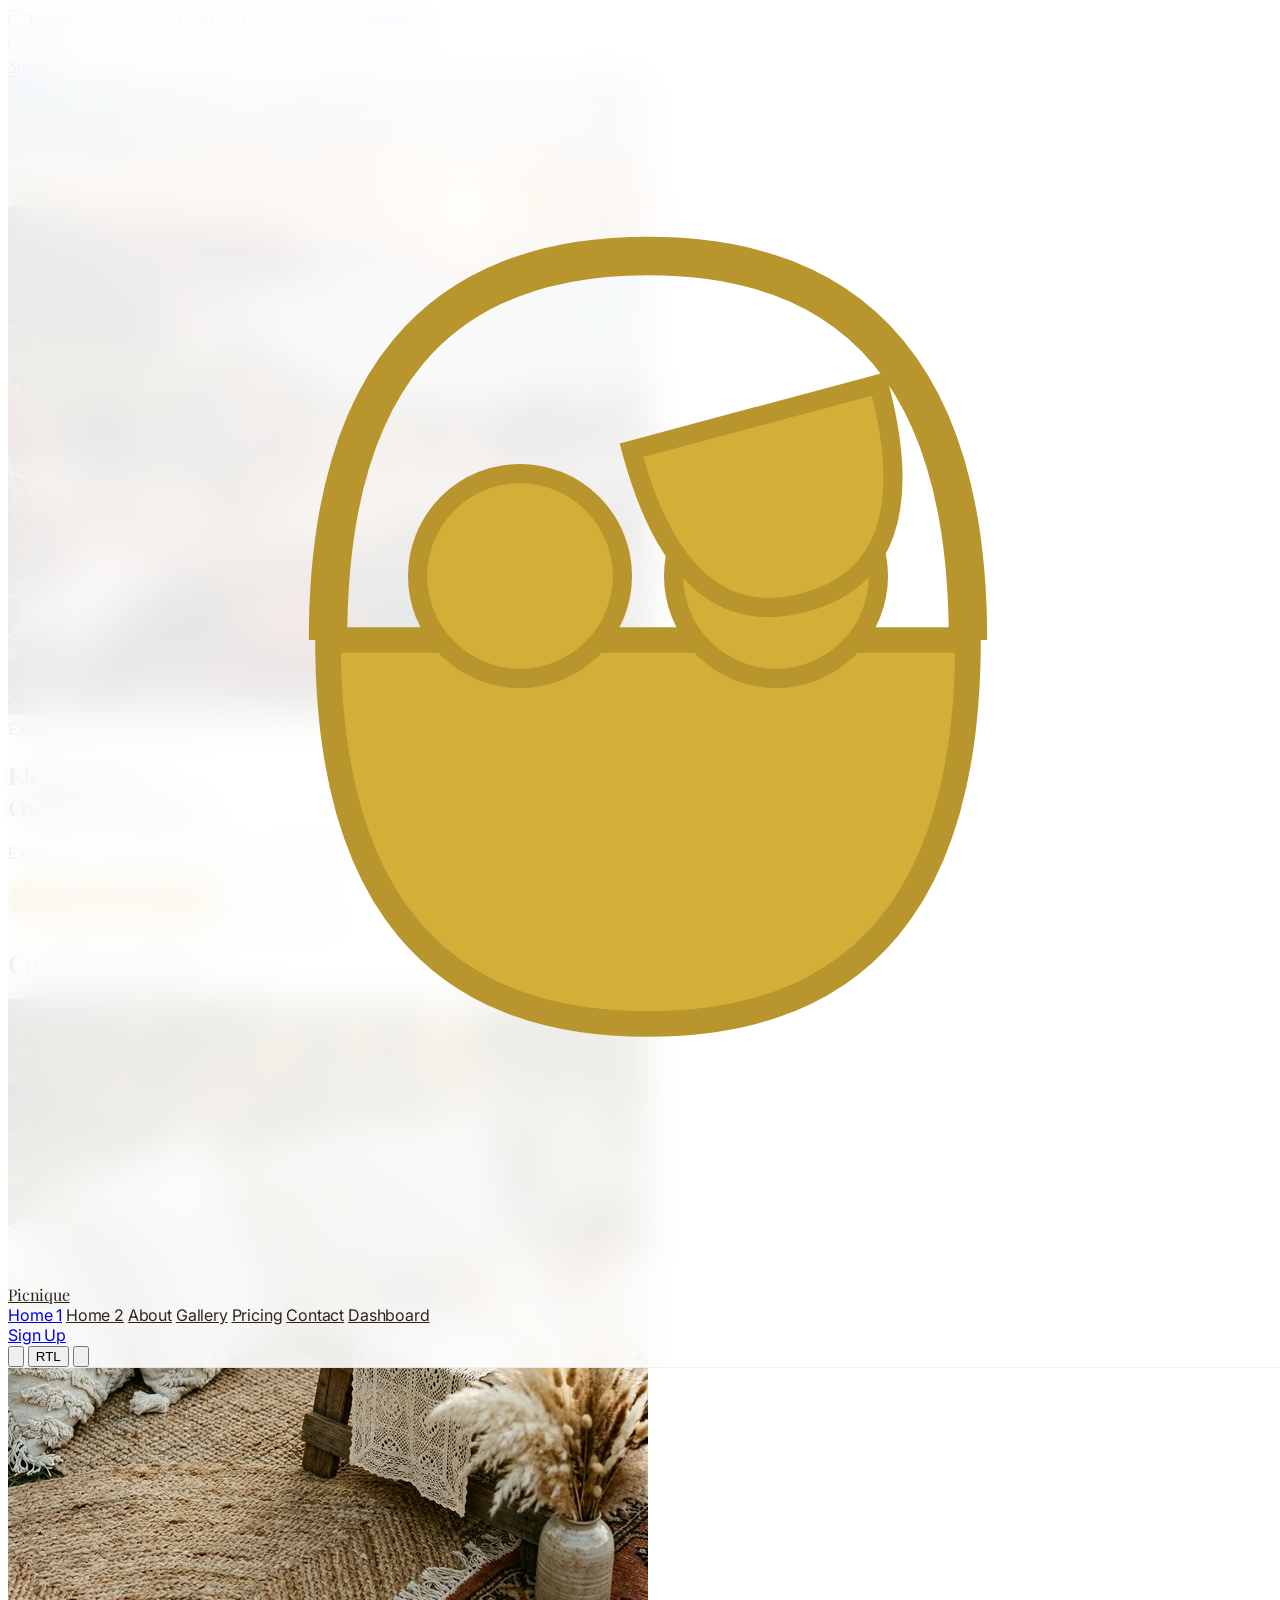
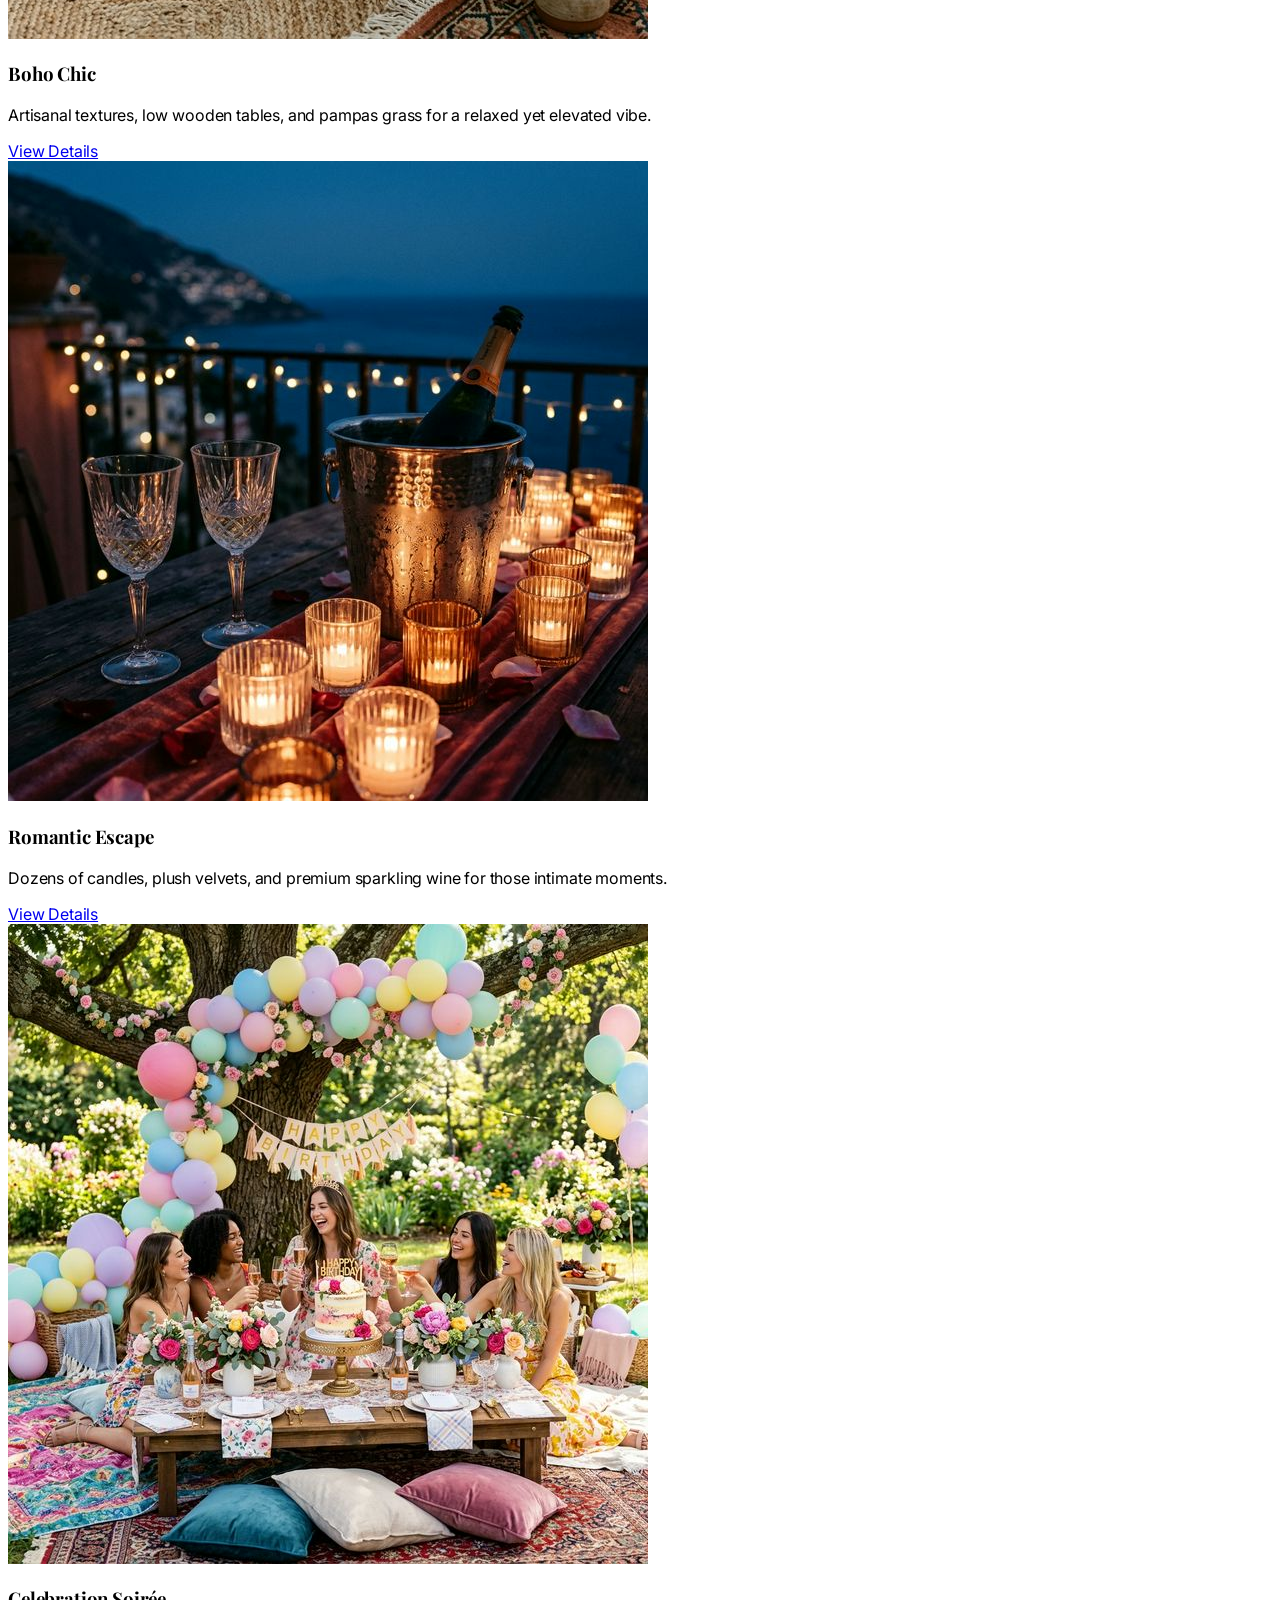
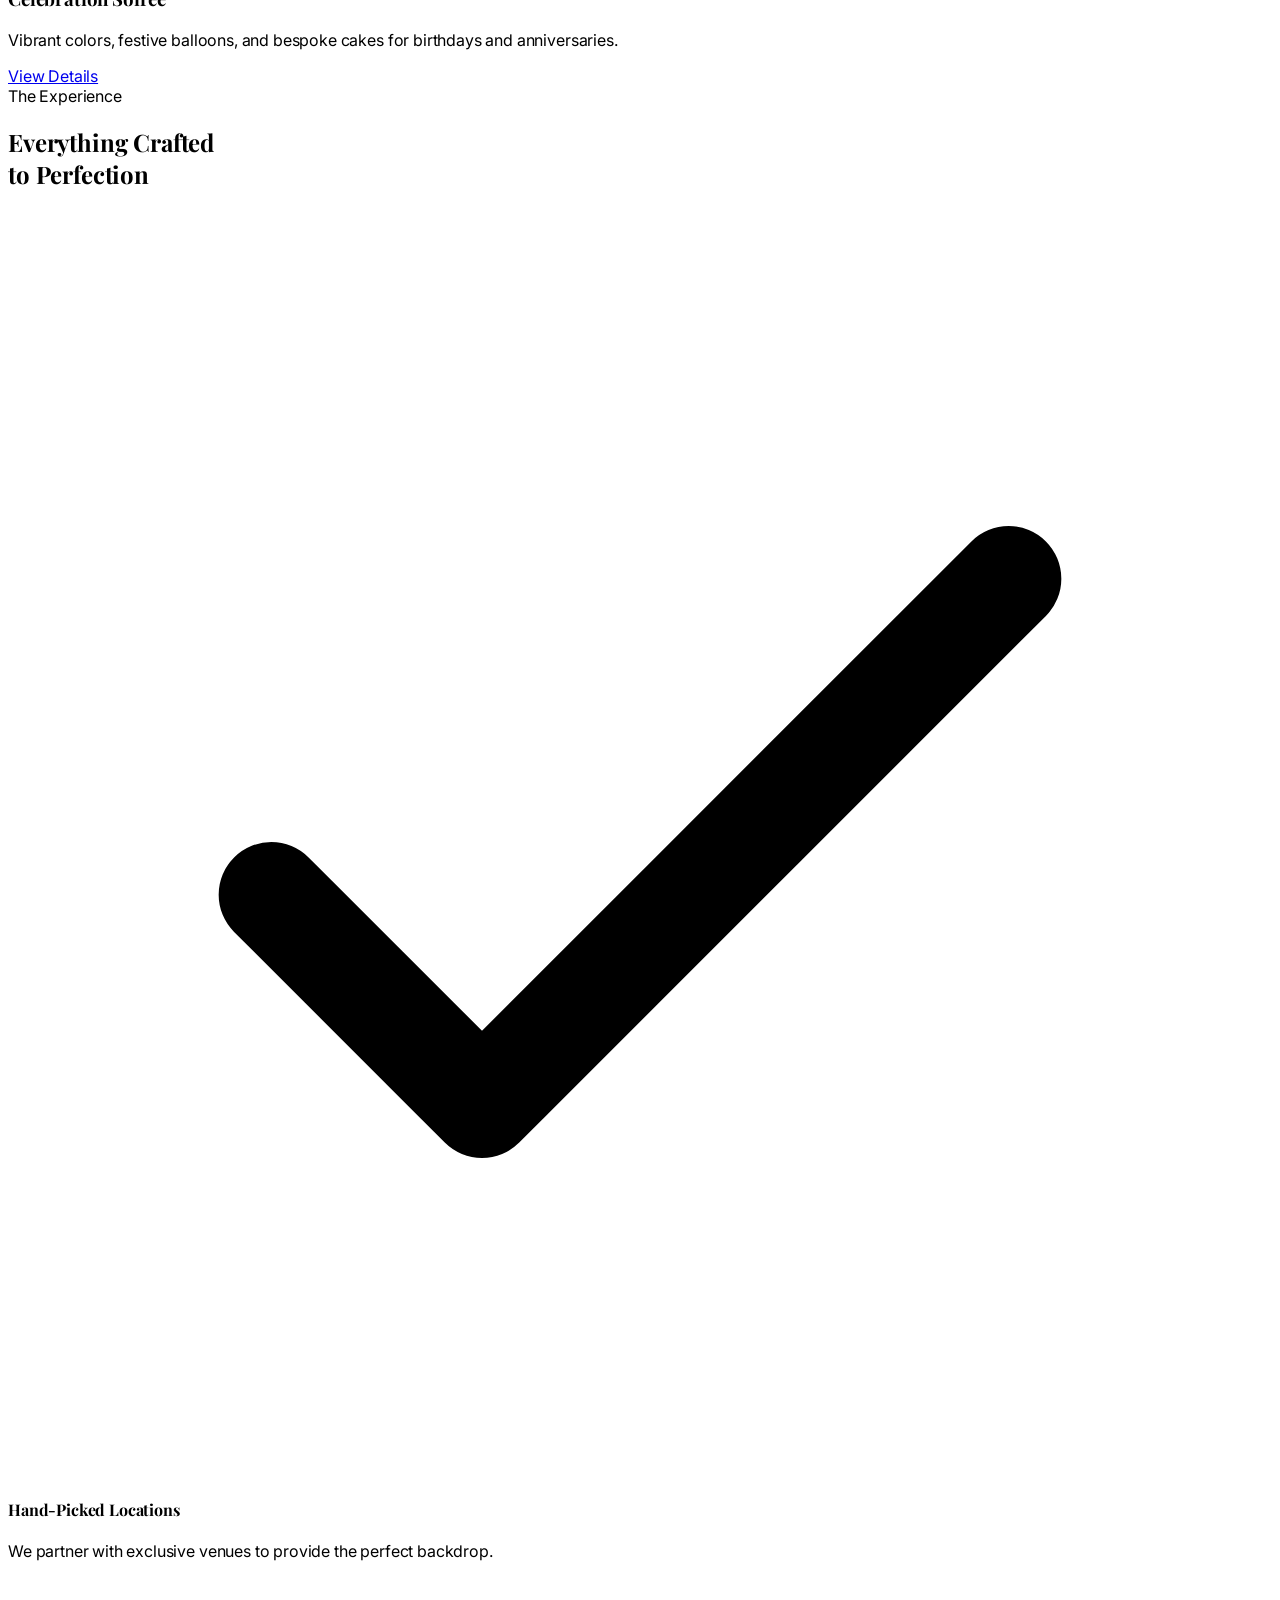
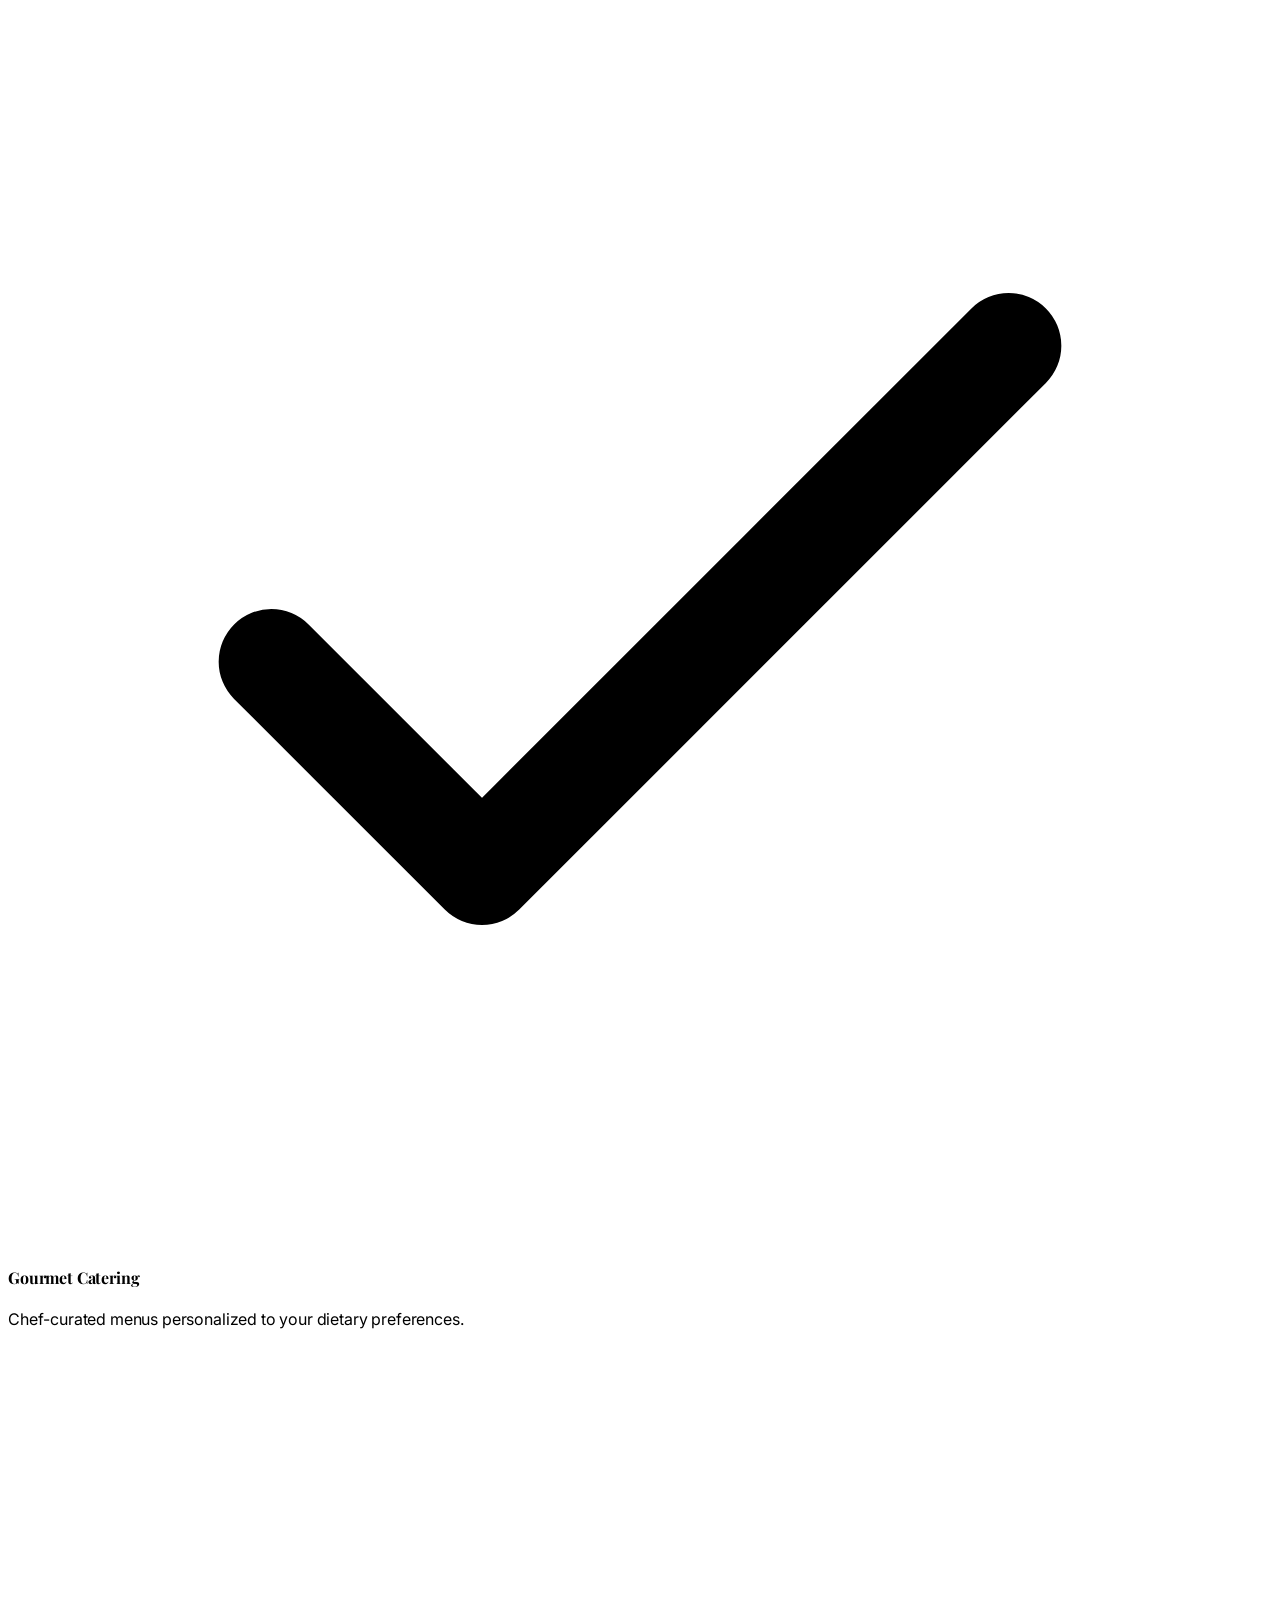
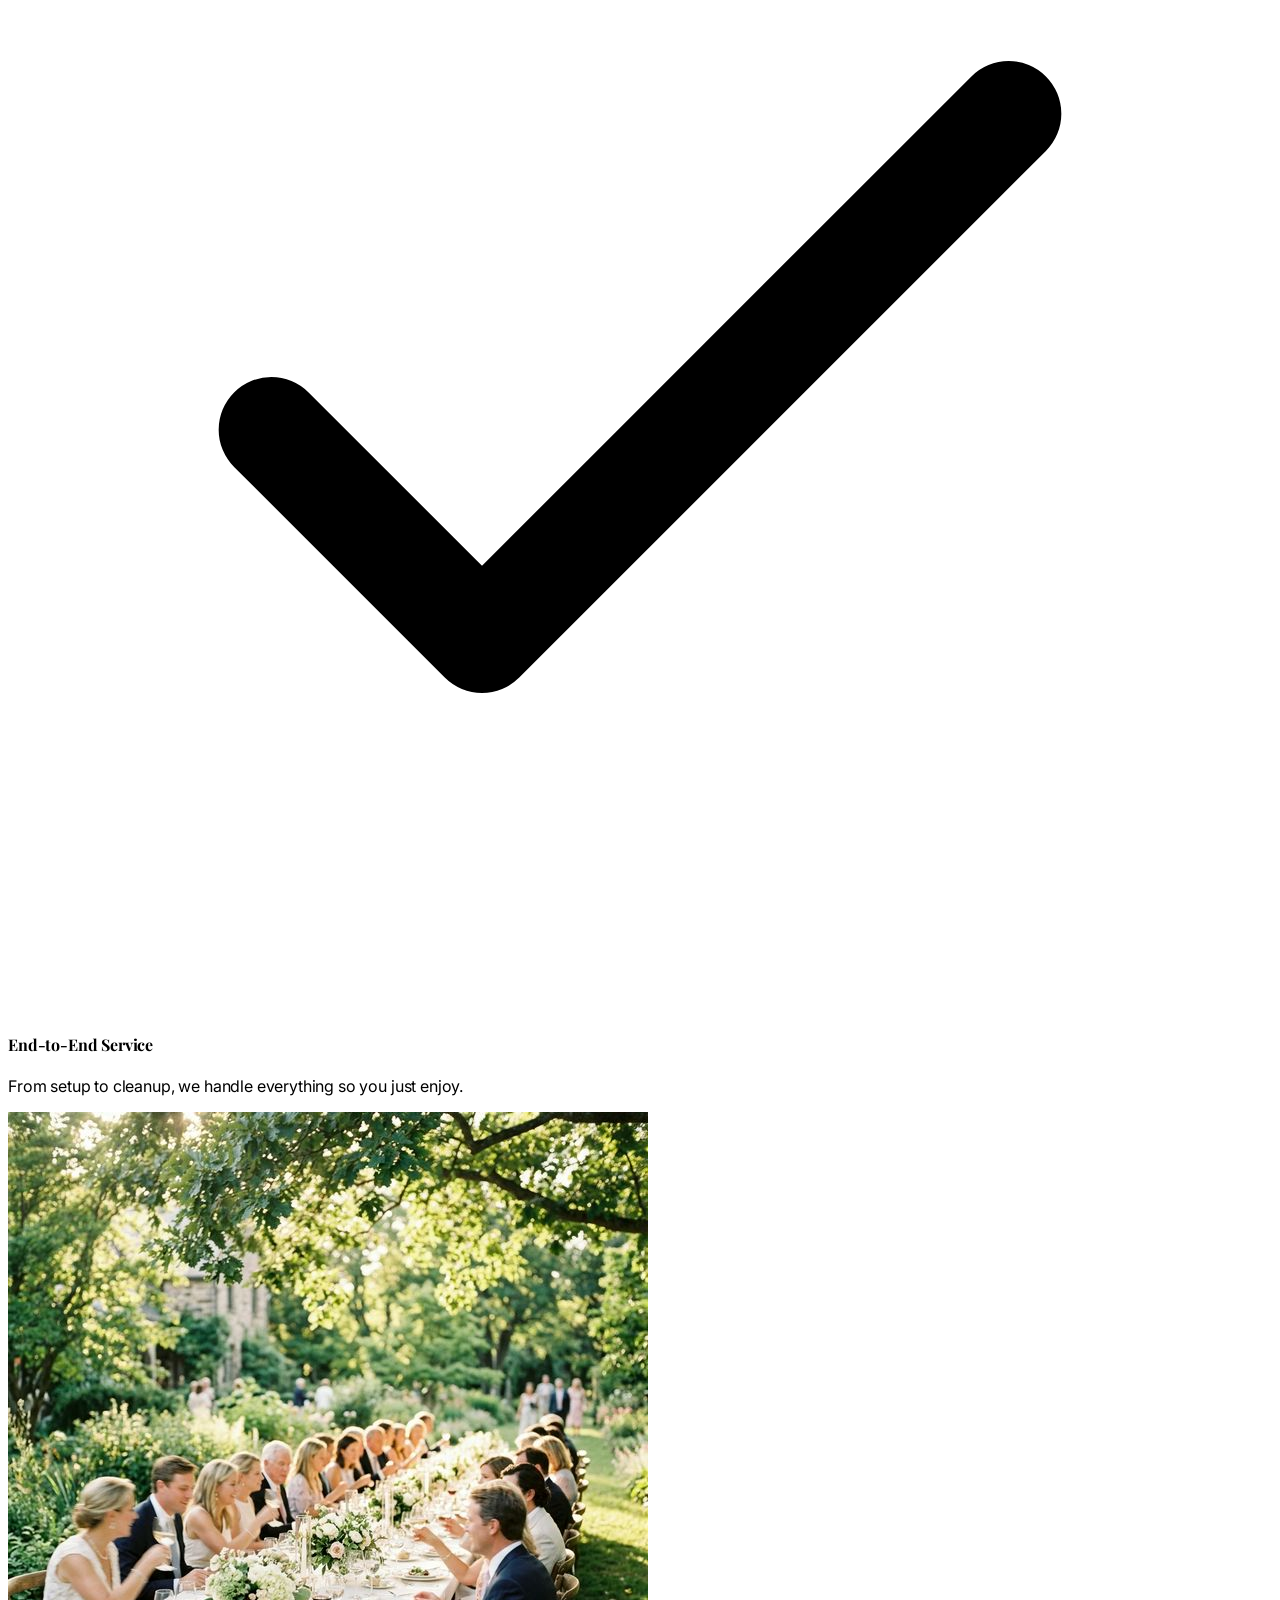
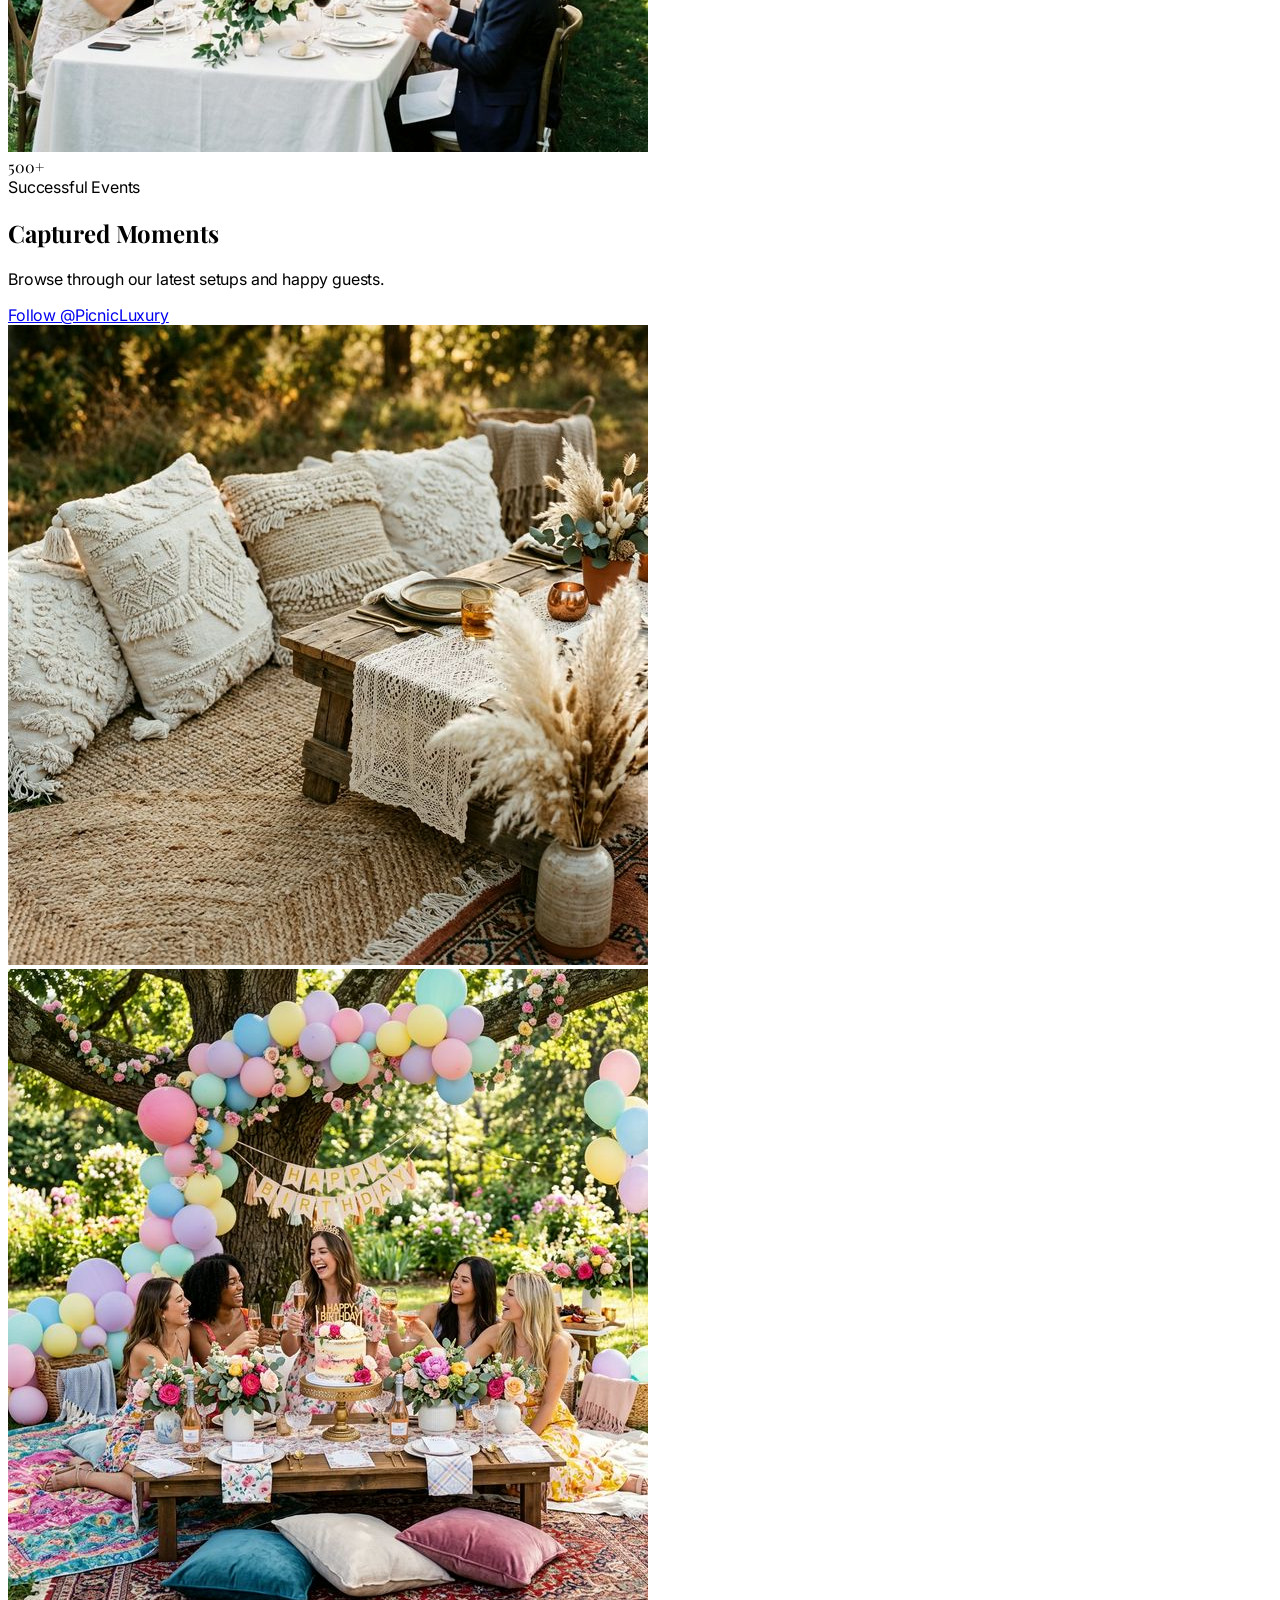
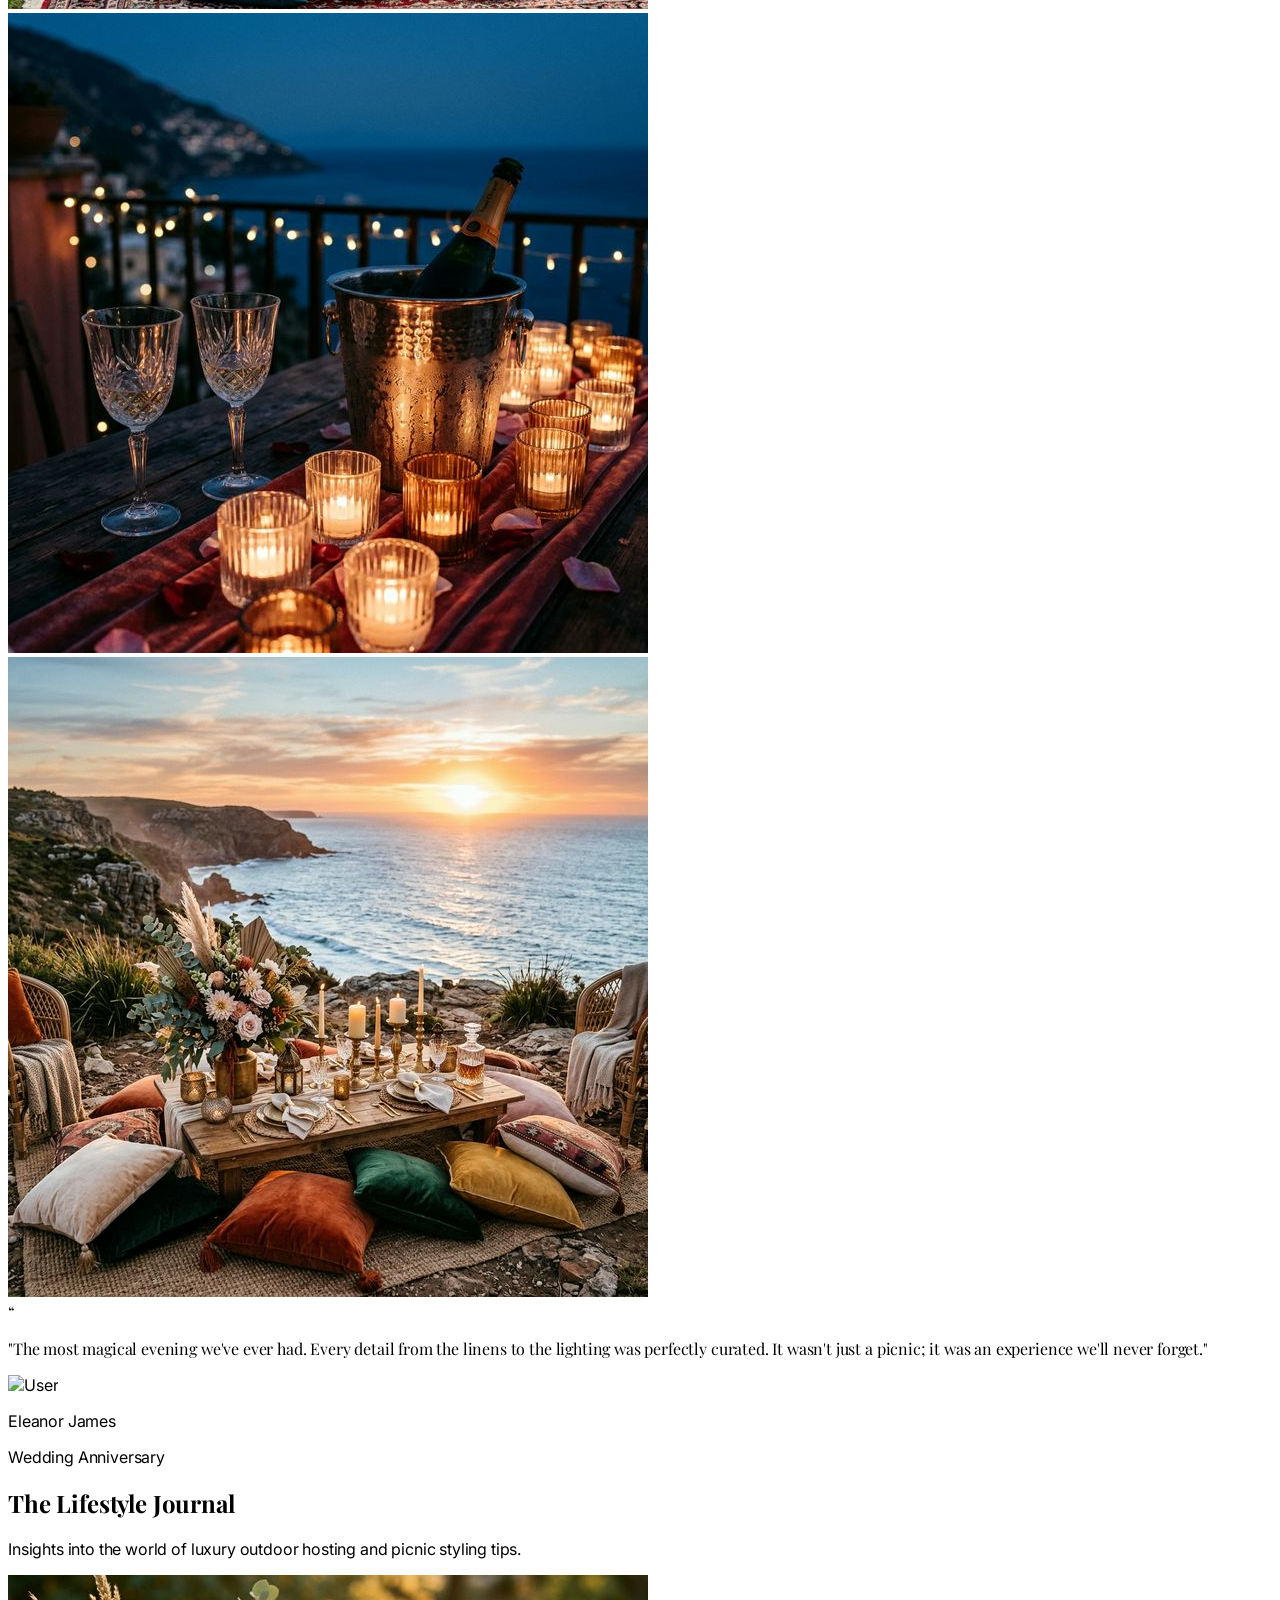
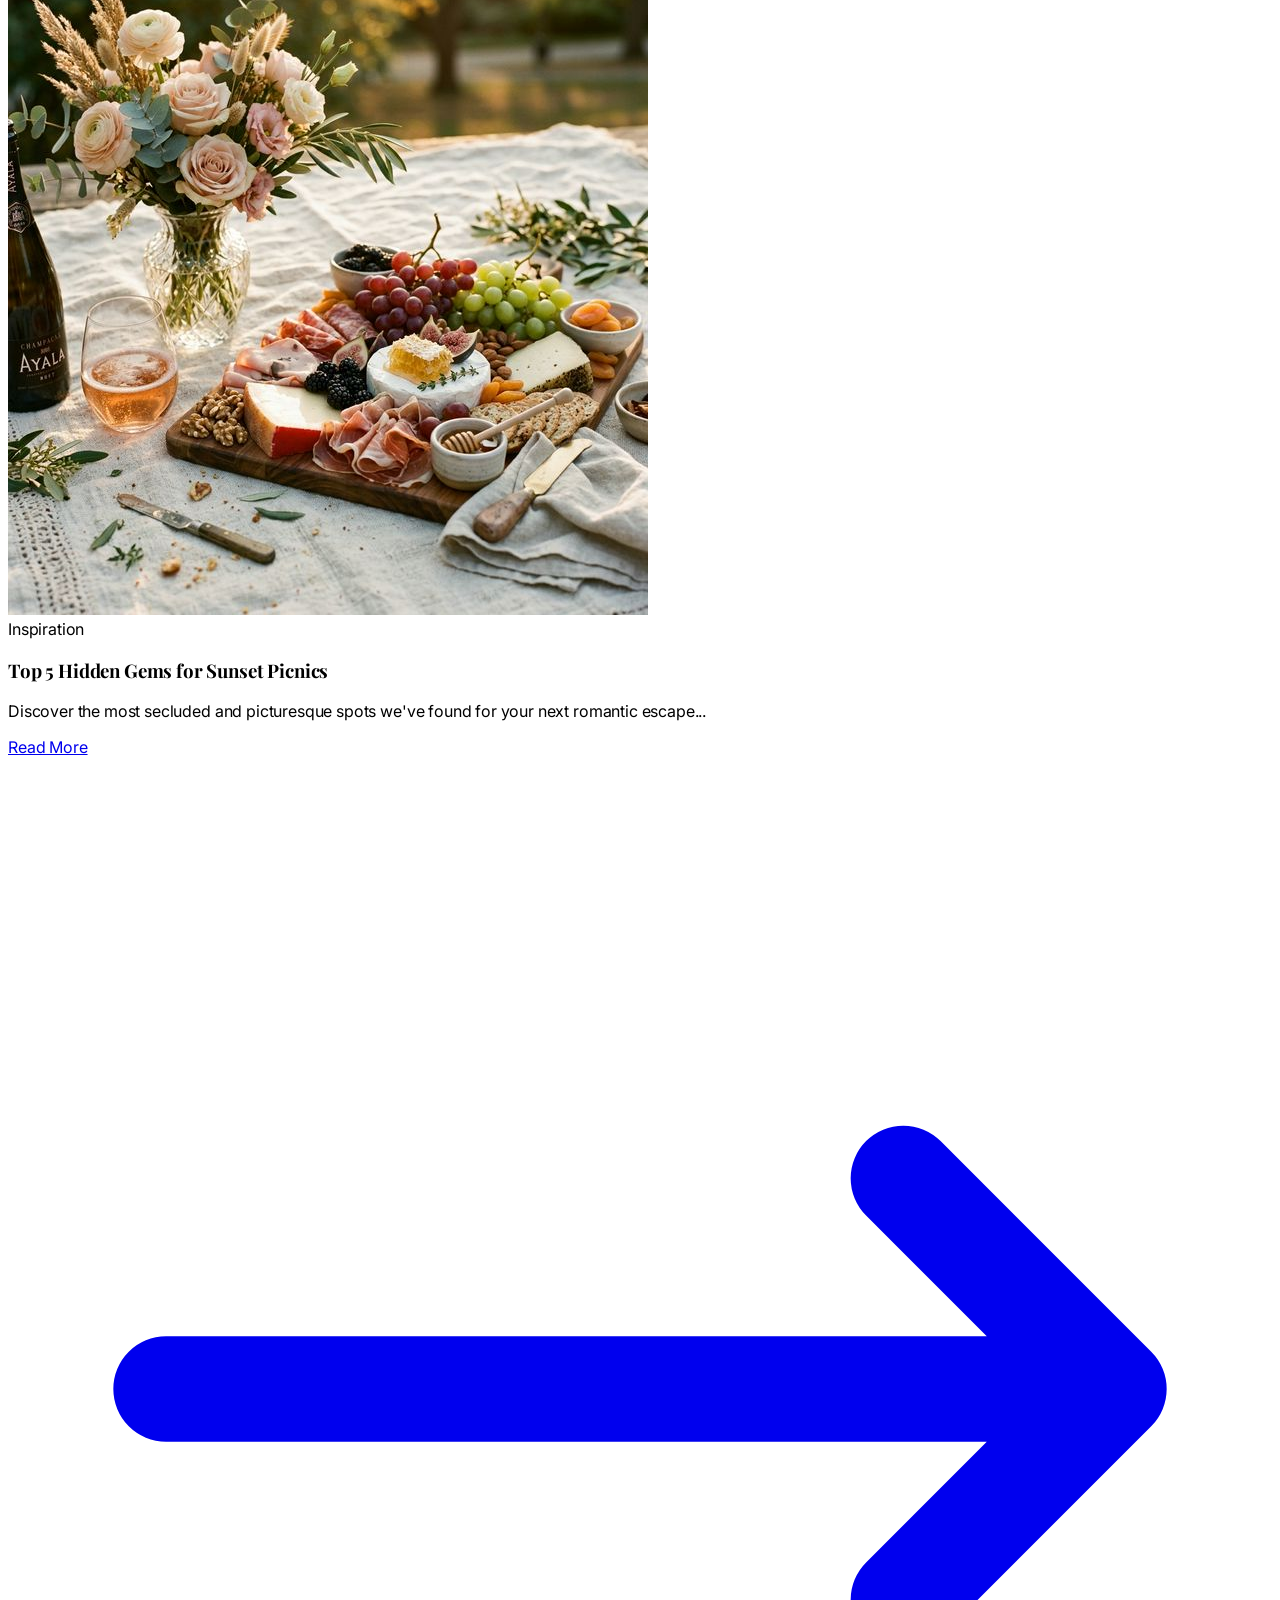
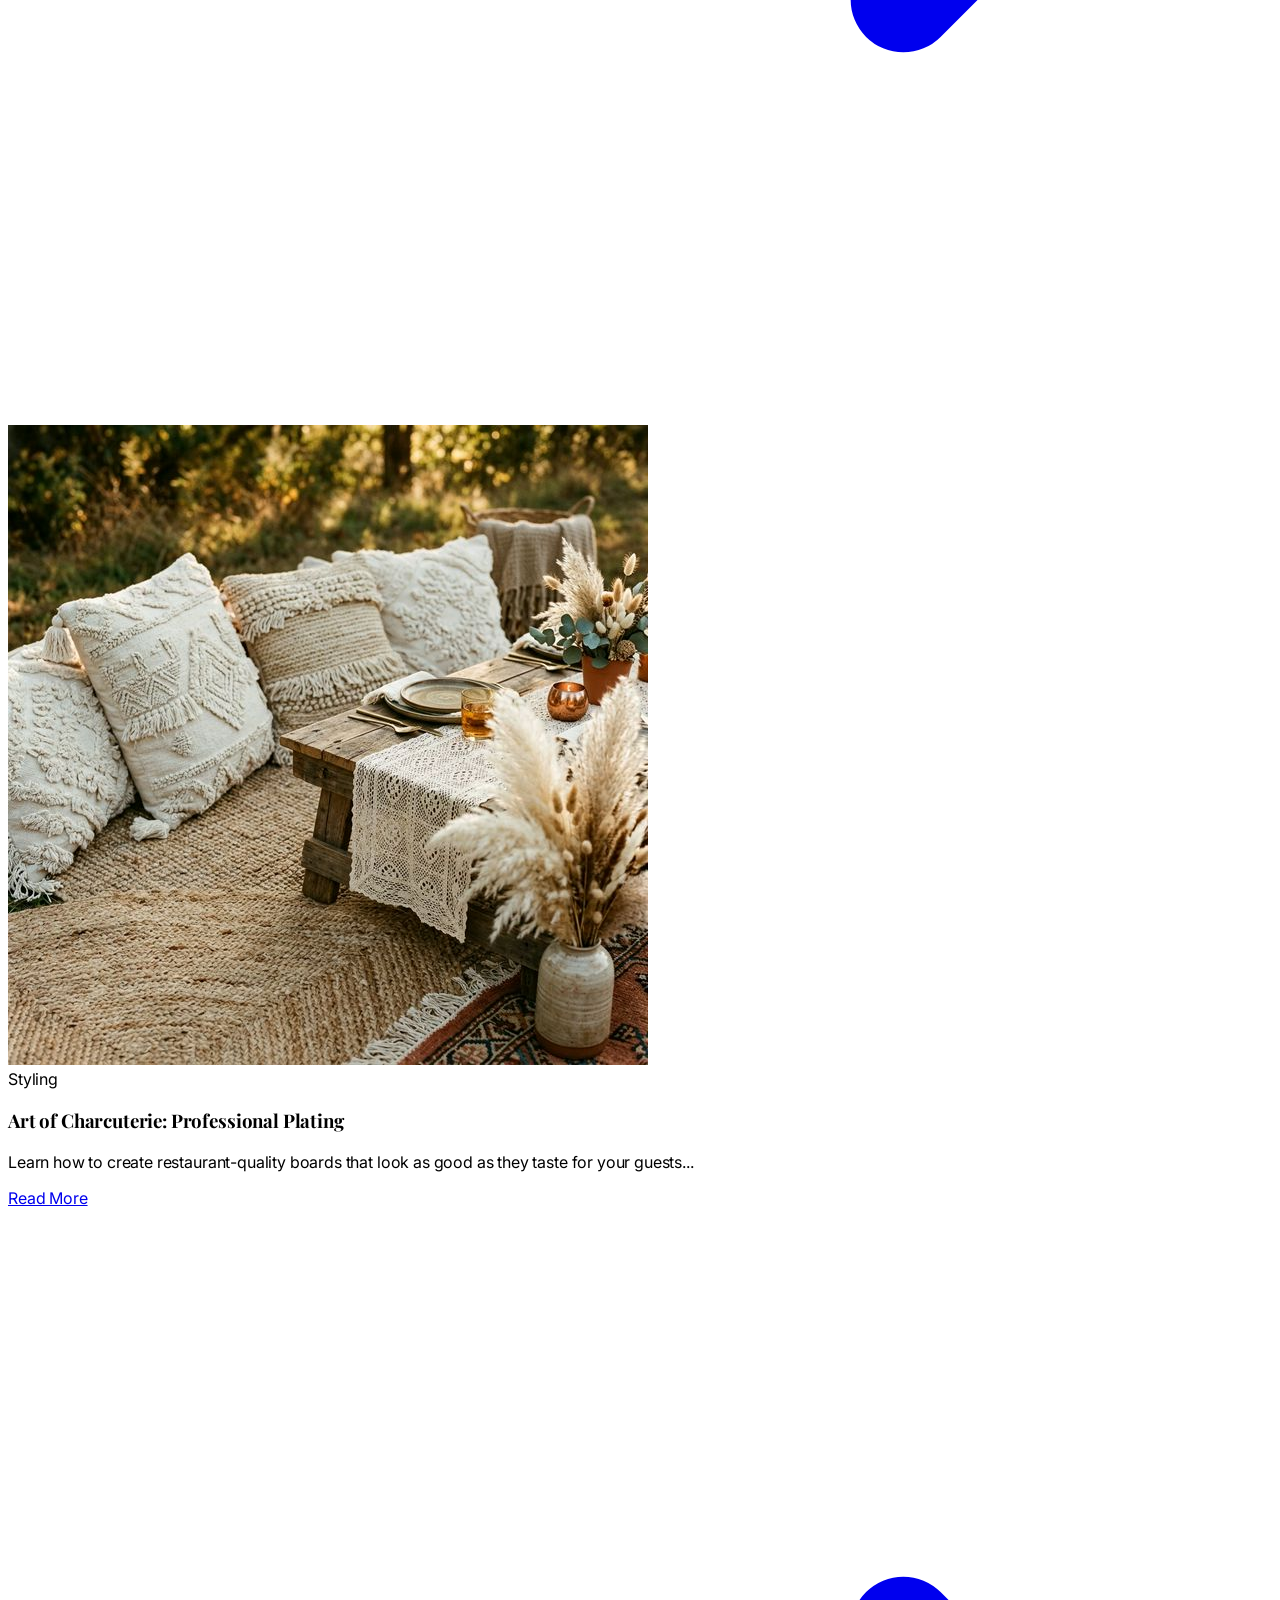
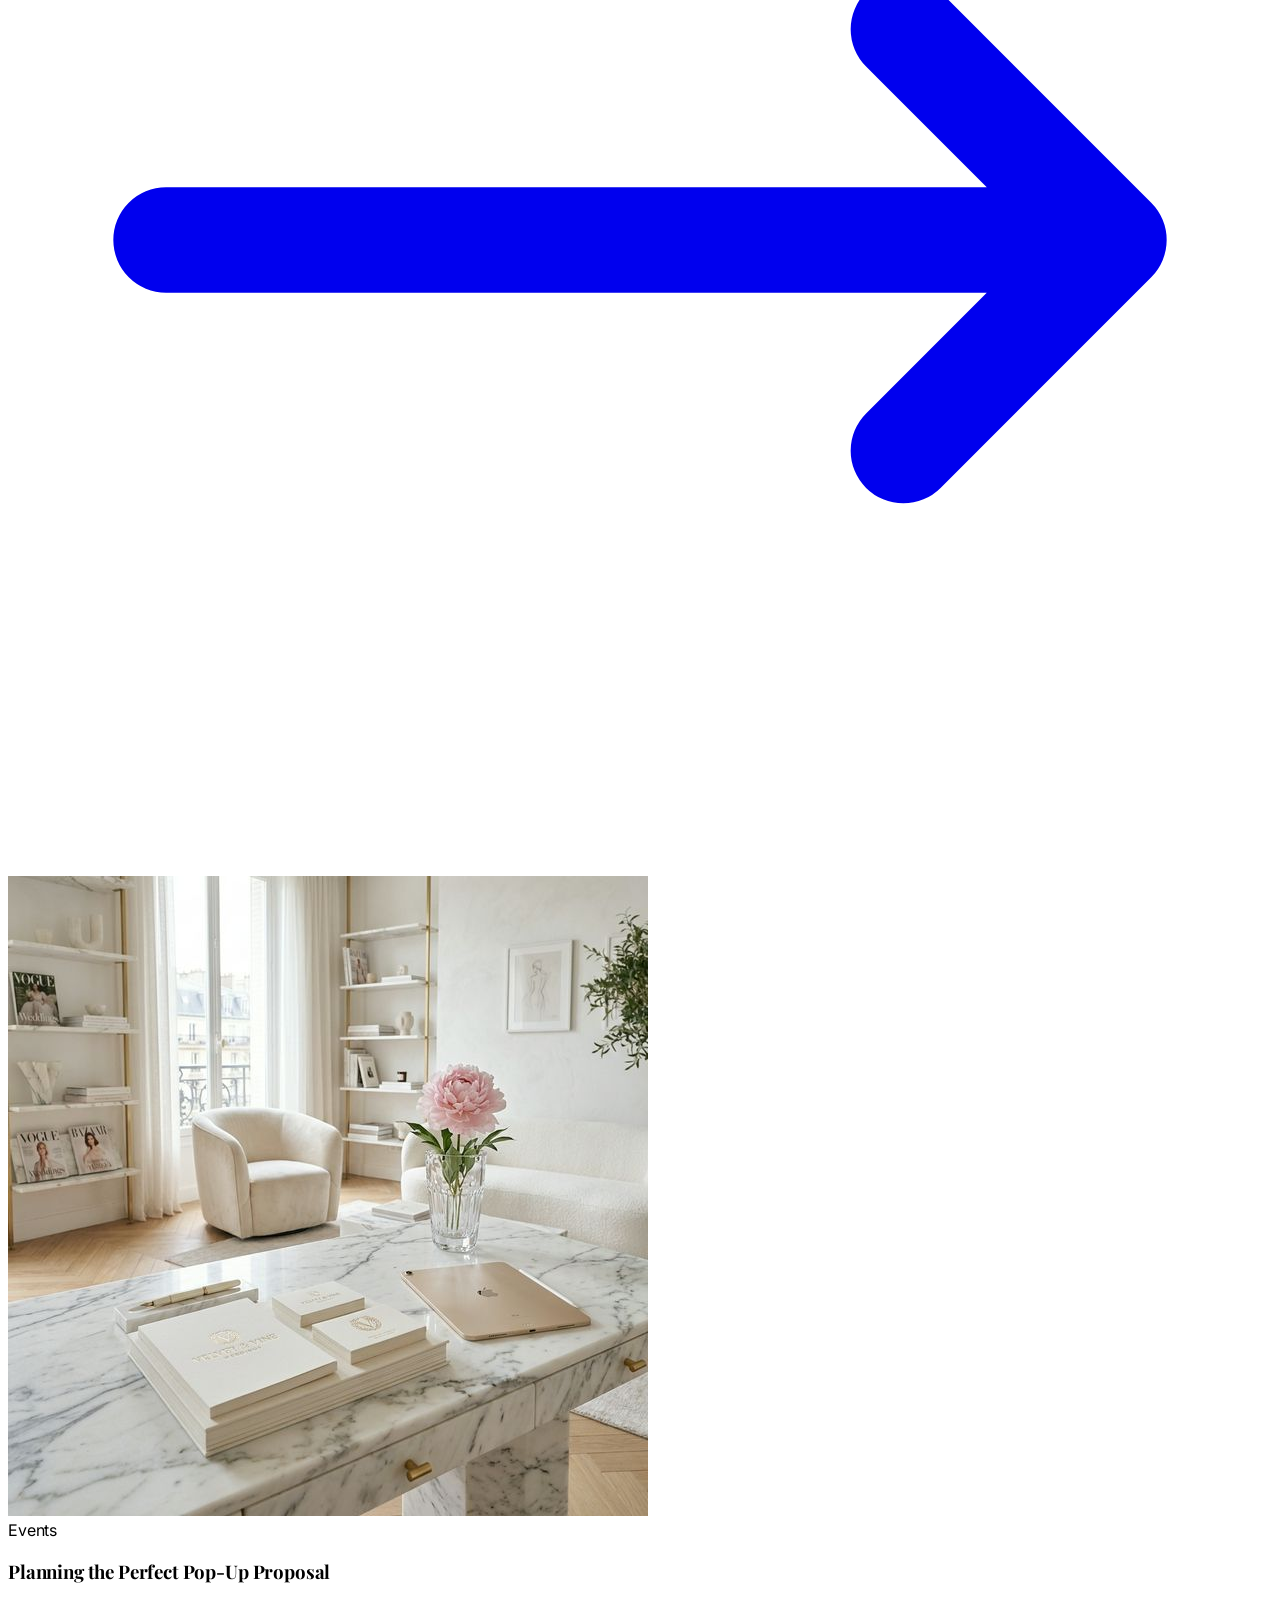
==== commit ca5b89b2: "PRICING" ====
--- a/index.html
+++ b/index.html
@@ -38,37 +38,38 @@
             <!-- Logo -->
             <a href="index.html" class="flex items-center space-x-2 group shrink-0">
                 <img src="assets/favicon.svg" alt="Picnique Logo" class="h-10 w-10 object-contain group-hover:scale-110 transition-transform">
-                <span class="font-serif text-2xl font-bold text-primary tracking-tight logo-text hidden min-[400px]:inline-block">Picnique</span>
+                <span class="font-serif text-2xl font-bold text-primary tracking-tight logo-text">Picnique</span>
             </a>
 
-            <div class="hidden lg:flex items-center space-x-10 text-sm font-bold uppercase tracking-widest">
+            <div class="hidden xl:flex items-center space-x-4 lg:space-x-6 xl:space-x-10 text-sm font-bold uppercase tracking-widest whitespace-nowrap">
                 <a href="index.html" class="text-primary relative after:content-[''] after:absolute after:-bottom-2 after:left-0 after:w-full after:h-[1px] after:bg-primary transition-all">Home 1</a>
                 <a href="home2.html" class="hover:text-primary transition-all">Home 2</a>
                 <a href="about.html" class="hover:text-primary transition-all">About</a>
                 <a href="gallery.html" class="hover:text-primary transition-all">Gallery</a>
+                <a href="pricing.html" class="hover:text-primary transition-all">Pricing</a>
                 <a href="contact.html" class="hover:text-primary transition-all">Contact</a>
+                <a href="dashboard.html" class="hover:text-primary transition-all">Dashboard</a>
             </div>
 
             <div class="flex items-center space-x-4 lg:space-x-4">
-                <div class="hidden lg:flex items-center space-x-6 border-r border-gray-200 dark:border-white/10 pr-6 mr-2">
-                    <a href="signup.html" class="px-6 py-2.5 bg-primary text-white text-[10px] font-black uppercase tracking-[0.2em] rounded-full hover:shadow-xl hover:shadow-primary/20 hover:-translate-y-0.5 transition-all">Sign Up</a>
-                    <a href="dashboard.html" class="text-xs font-bold uppercase tracking-widest hover:text-primary transition-all ml-4">Dashboard</a>
-                </div>
-                <button id="theme-toggle" class="p-2 hover:text-primary transition-colors">
+                <div class="hidden xl:flex items-center space-x-6 border-r border-gray-200 dark:border-white/10 pr-6 mr-2">
+                    <a href="signup.html" class="px-6 py-2.5 bg-primary text-white text-[10px] font-black uppercase tracking-[0.2em] rounded-full hover:shadow-xl hover:shadow-primary/20 hover:-translate-y-0.5 transition-all whitespace-nowrap">Sign Up</a>
+                </div>
+                <button id="theme-toggle" class="theme-toggle hidden xl:block p-2 hover:text-primary transition-colors">
                     <!-- Icon auto-populated by JS -->
                 </button>
-                <button id="rtl-toggle" class="px-3 py-1 text-xs border border-primary text-primary rounded-full hover:bg-primary hover:text-white transition-all uppercase font-semibold">
+                <button id="rtl-toggle" class="rtl-toggle hidden xl:block px-3 py-1 text-xs border border-primary text-primary rounded-full hover:bg-primary hover:text-white transition-all uppercase font-semibold">
                     RTL
                 </button>
-                <button id="menu-btn" class="lg:hidden p-2">
-                    <svg class="w-8 h-8" fill="none" stroke="currentColor" viewBox="0 0 24 24"><path stroke-linecap="round" stroke-linejoin="round" stroke-width="1.5" d="M4 6h16M4 12h16m-7 6h7"></path></svg>
+                <button id="menu-btn" class="xl:hidden p-2">
+                    <svg class="w-8 h-8" fill="none" stroke="currentColor" viewBox="0 0 24 24"><path stroke-linecap="round" stroke-linejoin="round" stroke-width="2" d="M4 6h16M4 12h16M4 18h16"></path></svg>
                 </button>
             </div>
         </nav>
     </header>
 
     <!-- Mobile Navigation Overlay (Right Slide) -->
-    <div id="mobile-menu" class="fixed inset-0 bg-white/95 dark:bg-black/95 z-[60] flex flex-col items-center justify-center space-y-8 text-2xl font-serif translate-x-full transition-transform duration-500 lg:hidden font-sans">
+    <div id="mobile-menu" class="fixed inset-0 bg-white/95 dark:bg-black/95 z-[60] flex flex-col items-center justify-start py-20 overflow-y-auto space-y-6 text-xl font-serif translate-x-full transition-transform duration-500 xl:hidden font-sans">
         <button id="menu-close" class="absolute top-8 right-8 p-2">
             <svg class="w-10 h-10" fill="none" stroke="currentColor" viewBox="0 0 24 24"><path stroke-linecap="round" stroke-linejoin="round" stroke-width="1.5" d="M6 18L18 6M6 6l12 12"></path></svg>
         </button>
@@ -76,10 +77,17 @@
         <a href="home2.html" class="mobile-link">Home 2</a>
         <a href="about.html" class="mobile-link">About</a>
         <a href="gallery.html" class="mobile-link">Gallery</a>
+        <a href="pricing.html" class="mobile-link">Pricing</a>
         <a href="contact.html" class="mobile-link">Contact</a>
+        <a href="dashboard.html" class="mobile-link">Dashboard</a>
+        
+        <!-- Toggles (Mobile View) -->
+        <div class="flex items-center space-x-6 py-4">
+            <button class="theme-toggle p-2 hover:text-primary transition-colors"></button>
+            <button class="rtl-toggle px-4 py-1.5 text-sm border border-primary text-primary rounded-full uppercase font-semibold">RTL</button>
+        </div>
         <div class="pt-8 flex flex-col items-center space-y-4">
-            <a href="signup.html" class="px-8 py-3 bg-primary text-white rounded-full text-lg font-sans w-full text-center">Sign Up</a>
-            <a href="dashboard.html" class="text-primary text-lg font-sans hover:underline">Dashboard</a>
+            <a href="signup.html" class="px-8 py-3 bg-primary text-white rounded-full text-lg font-sans w-full text-center mt-4">Sign Up</a>
         </div>
     </div>
 
@@ -104,7 +112,7 @@
             </p>
             <div class="flex flex-col sm:flex-row gap-4">
                 <a href="dashboard.html" class="btn-luxury inline-block text-center shadow-2xl">Book Experience</a>
-                <a href="#services" class="px-8 py-3 rounded-full border border-white/40 backdrop-blur-md hover:bg-white hover:text-black transition-all inline-block font-medium">Explore Themes</a>
+                <a href="pricing.html" class="px-8 py-3 rounded-full border border-white/40 backdrop-blur-md hover:bg-white hover:text-black transition-all inline-block font-medium">Explore Themes</a>
             </div>
         </div>
     </section>
@@ -117,32 +125,38 @@
                 <div class="w-20 h-1 bg-primary mx-auto"></div>
             </div>
             <div class="grid grid-cols-1 md:grid-cols-3 gap-12">
-                <div class="group cursor-pointer">
-                    <div class="overflow-hidden rounded-2xl mb-6 relative aspect-[4/5]">
+                <div class="group cursor-pointer text-center flex flex-col h-full">
+                    <div class="overflow-hidden rounded-2xl mb-6 relative aspect-[4/5] w-full">
                         <img src="assets/theme-boho.png" alt="Boho Style" class="w-full h-full object-cover group-hover:scale-110 transition-transform duration-700">
                         <div class="absolute inset-0 bg-black/20 group-hover:bg-black/0 transition-all"></div>
                     </div>
                     <h3 class="text-2xl font-serif mb-3">Boho Chic</h3>
                     <p class="text-gray-500 dark:text-gray-400 mb-4 leading-relaxed">Artisanal textures, low wooden tables, and pampas grass for a relaxed yet elevated vibe.</p>
-                    <a href="#" class="text-primary font-bold uppercase text-xs tracking-widest border-b border-primary/30 pb-1">View Details</a>
-                </div>
-                <div class="group cursor-pointer">
-                    <div class="overflow-hidden rounded-2xl mb-6 relative aspect-[4/5]">
+                    <div class="mt-auto">
+                        <a href="pricing.html" class="inline-block text-primary font-bold uppercase text-xs tracking-widest border-b border-primary/30 pb-1">View Details</a>
+                    </div>
+                </div>
+                <div class="group cursor-pointer text-center flex flex-col h-full">
+                    <div class="overflow-hidden rounded-2xl mb-6 relative aspect-[4/5] w-full">
                         <img src="assets/theme-romantic.png" alt="Romantic Style" class="w-full h-full object-cover group-hover:scale-110 transition-transform duration-700">
                         <div class="absolute inset-0 bg-black/20 group-hover:bg-black/0 transition-all"></div>
                     </div>
                     <h3 class="text-2xl font-serif mb-3">Romantic Escape</h3>
                     <p class="text-gray-500 dark:text-gray-400 mb-4 leading-relaxed">Dozens of candles, plush velvets, and premium sparkling wine for those intimate moments.</p>
-                    <a href="#" class="text-primary font-bold uppercase text-xs tracking-widest border-b border-primary/30 pb-1">View Details</a>
-                </div>
-                <div class="group cursor-pointer">
-                    <div class="overflow-hidden rounded-2xl mb-6 relative aspect-[4/5]">
+                    <div class="mt-auto">
+                        <a href="pricing.html" class="inline-block text-primary font-bold uppercase text-xs tracking-widest border-b border-primary/30 pb-1">View Details</a>
+                    </div>
+                </div>
+                <div class="group cursor-pointer text-center flex flex-col h-full">
+                    <div class="overflow-hidden rounded-2xl mb-6 relative aspect-[4/5] w-full">
                         <img src="assets/theme-celebration.png" alt="Celebration Style" class="w-full h-full object-cover group-hover:scale-110 transition-transform duration-700">
                         <div class="absolute inset-0 bg-black/20 group-hover:bg-black/0 transition-all"></div>
                     </div>
                     <h3 class="text-2xl font-serif mb-3">Celebration Soirée</h3>
                     <p class="text-gray-500 dark:text-gray-400 mb-4 leading-relaxed">Vibrant colors, festive balloons, and bespoke cakes for birthdays and anniversaries.</p>
-                    <a href="#" class="text-primary font-bold uppercase text-xs tracking-widest border-b border-primary/30 pb-1">View Details</a>
+                    <div class="mt-auto">
+                        <a href="pricing.html" class="inline-block text-primary font-bold uppercase text-xs tracking-widest border-b border-primary/30 pb-1">View Details</a>
+                    </div>
                 </div>
             </div>
         </div>
@@ -205,11 +219,31 @@
                 </div>
                 <a href="#" class="mt-6 md:mt-0 px-8 py-3 border border-primary text-primary rounded-full hover:bg-primary hover:text-white transition-all uppercase text-xs tracking-widest font-bold">Follow @PicnicLuxury</a>
             </div>
-            <div class="grid grid-cols-2 md:grid-cols-4 gap-4">
-                <img src="assets/theme-boho.png" class="w-full h-[300px] object-cover rounded-xl hover:opacity-80 transition-all cursor-pointer">
-                <img src="assets/theme-romantic.png" class="w-full h-[400px] object-cover rounded-xl hover:opacity-80 transition-all cursor-pointer md:mt-12">
-                <img src="assets/theme-celebration.png" class="w-full h-[300px] object-cover rounded-xl hover:opacity-80 transition-all cursor-pointer">
-                <img src="assets/home1-hero.png" class="w-full h-[400px] object-cover rounded-xl hover:opacity-80 transition-all cursor-pointer md:mt-12">
+            <!-- CSS Masonry Grid -->
+            <div class="grid grid-cols-2 md:grid-cols-4 gap-3 md:gap-6 pb-8 items-start">
+                <!-- Image 1: Top Left - Spans full width on tablet -->
+                <div class="relative group overflow-hidden rounded-2xl md:rounded-[2rem] shadow-lg border border-gray-100/10 inline-block w-full md:col-span-2 lg:col-span-1">
+                    <img src="assets/theme-boho.png" class="w-full h-[320px] md:h-[400px] object-cover hover:scale-110 transition-transform duration-700 cursor-pointer">
+                    <div class="absolute inset-0 bg-black/10 group-hover:bg-transparent transition-all"></div>
+                </div>
+
+                <!-- Image 2: Bottom Left -->
+                <div class="relative group overflow-hidden rounded-2xl md:rounded-[2rem] shadow-lg border border-gray-100/10 inline-block w-full">
+                    <img src="assets/theme-celebration.png" class="w-full h-[320px] md:h-[400px] object-cover hover:scale-110 transition-transform duration-700 cursor-pointer">
+                    <div class="absolute inset-0 bg-black/10 group-hover:bg-transparent transition-all"></div>
+                </div>
+
+                <!-- Image 3: Top Right -->
+                <div class="relative group overflow-hidden rounded-2xl md:rounded-[2rem] shadow-lg border border-gray-100/10 inline-block w-full">
+                    <img src="assets/theme-romantic.png" class="w-full h-[320px] md:h-[400px] object-cover hover:scale-110 transition-transform duration-700 cursor-pointer">
+                    <div class="absolute inset-0 bg-black/10 group-hover:bg-transparent transition-all"></div>
+                </div>
+
+                <!-- Image 4: Bottom Right -->
+                <div class="relative group overflow-hidden rounded-2xl md:rounded-[2rem] shadow-lg border border-gray-100/10 inline-block w-full">
+                    <img src="assets/home1-hero.png" class="w-full h-[320px] md:h-[400px] object-cover hover:scale-110 transition-transform duration-700 cursor-pointer">
+                    <div class="absolute inset-0 bg-black/10 group-hover:bg-transparent transition-all"></div>
+                </div>
             </div>
         </div>
     </section>
@@ -241,41 +275,47 @@
                 <p class="text-gray-500 max-w-lg mx-auto italic">Insights into the world of luxury outdoor hosting and picnic styling tips.</p>
             </div>
             <div class="grid grid-cols-1 md:grid-cols-3 gap-10">
-                <article class="group">
-                    <div class="overflow-hidden rounded-xl mb-6 relative">
+                <article class="group text-center flex flex-col h-full">
+                    <div class="overflow-hidden rounded-xl mb-6 relative w-full">
                         <img src="assets/blog-hero.png" class="w-full h-64 object-cover group-hover:scale-110 transition-transform duration-500">
                     </div>
-                    <span class="text-xs uppercase text-primary font-bold tracking-widest mb-2 block">Inspiration</span>
-                    <h3 class="text-2xl font-serif mb-4 hover:text-primary transition-colors cursor-pointer">Top 5 Hidden Gems for Sunset Picnics</h3>
-                    <p class="text-gray-500 dark:text-gray-400 mb-6 text-sm line-clamp-2">Discover the most secluded and picturesque spots we've found for your next romantic escape...</p>
-                    <a href="gallery.html" class="flex items-center space-x-2 text-primary font-bold uppercase text-xs tracking-widest group">
-                        <span>Read More</span>
-                        <svg class="w-4 h-4 group-hover:translate-x-1 transition-transform" fill="none" stroke="currentColor" viewBox="0 0 24 24"><path stroke-linecap="round" stroke-linejoin="round" stroke-width="2" d="M17 8l4 4m0 0l-4 4m4-4H3"></path></svg>
-                    </a>
+                    <span class="text-xs uppercase text-primary font-bold tracking-widest mb-2 block w-full">Inspiration</span>
+                    <h3 class="text-2xl font-serif mb-4 hover:text-primary transition-colors cursor-pointer mx-auto">Top 5 Hidden Gems for Sunset Picnics</h3>
+                    <p class="text-gray-500 dark:text-gray-400 mb-6 text-sm line-clamp-2 mx-auto max-w-md">Discover the most secluded and picturesque spots we've found for your next romantic escape...</p>
+                    <div class="mt-auto">
+                        <a href="gallery.html" class="inline-flex items-center space-x-2 text-primary font-bold uppercase text-xs tracking-widest group">
+                            <span>Read More</span>
+                            <svg class="w-4 h-4 group-hover:translate-x-1 transition-transform" fill="none" stroke="currentColor" viewBox="0 0 24 24"><path stroke-linecap="round" stroke-linejoin="round" stroke-width="2" d="M17 8l4 4m0 0l-4 4m4-4H3"></path></svg>
+                        </a>
+                    </div>
                 </article>
-                <article class="group">
-                    <div class="overflow-hidden rounded-xl mb-6 relative">
+                <article class="group text-center flex flex-col h-full">
+                    <div class="overflow-hidden rounded-xl mb-6 relative w-full">
                         <img src="assets/theme-boho.png" class="w-full h-64 object-cover group-hover:scale-110 transition-transform duration-500">
                     </div>
-                    <span class="text-xs uppercase text-primary font-bold tracking-widest mb-2 block">Styling</span>
-                    <h3 class="text-2xl font-serif mb-4 hover:text-primary transition-colors cursor-pointer">Art of Charcuterie: Professional Plating</h3>
-                    <p class="text-gray-500 dark:text-gray-400 mb-6 text-sm line-clamp-2">Learn how to create restaurant-quality boards that look as good as they taste for your guests...</p>
-                    <a href="gallery.html" class="flex items-center space-x-2 text-primary font-bold uppercase text-xs tracking-widest group">
-                        <span>Read More</span>
-                        <svg class="w-4 h-4 group-hover:translate-x-1 transition-transform" fill="none" stroke="currentColor" viewBox="0 0 24 24"><path stroke-linecap="round" stroke-linejoin="round" stroke-width="2" d="M17 8l4 4m0 0l-4 4m4-4H3"></path></svg>
-                    </a>
+                    <span class="text-xs uppercase text-primary font-bold tracking-widest mb-2 block w-full">Styling</span>
+                    <h3 class="text-2xl font-serif mb-4 hover:text-primary transition-colors cursor-pointer mx-auto">Art of Charcuterie: Professional Plating</h3>
+                    <p class="text-gray-500 dark:text-gray-400 mb-6 text-sm line-clamp-2 mx-auto max-w-md">Learn how to create restaurant-quality boards that look as good as they taste for your guests...</p>
+                    <div class="mt-auto">
+                        <a href="gallery.html" class="inline-flex items-center space-x-2 text-primary font-bold uppercase text-xs tracking-widest group">
+                            <span>Read More</span>
+                            <svg class="w-4 h-4 group-hover:translate-x-1 transition-transform" fill="none" stroke="currentColor" viewBox="0 0 24 24"><path stroke-linecap="round" stroke-linejoin="round" stroke-width="2" d="M17 8l4 4m0 0l-4 4m4-4H3"></path></svg>
+                        </a>
+                    </div>
                 </article>
-                <article class="group">
-                    <div class="overflow-hidden rounded-xl mb-6 relative">
+                <article class="group text-center flex flex-col h-full">
+                    <div class="overflow-hidden rounded-xl mb-6 relative w-full">
                         <img src="assets/contact-hero.png" class="w-full h-64 object-cover group-hover:scale-110 transition-transform duration-500">
                     </div>
-                    <span class="text-xs uppercase text-primary font-bold tracking-widest mb-2 block">Events</span>
-                    <h3 class="text-2xl font-serif mb-4 hover:text-primary transition-colors cursor-pointer">Planning the Perfect Pop-Up Proposal</h3>
-                    <p class="text-gray-500 dark:text-gray-400 mb-6 text-sm line-clamp-2">The ultimate checklist to ensure your big question is met with a resounding 'Yes' and zero stress...</p>
-                    <a href="gallery.html" class="flex items-center space-x-2 text-primary font-bold uppercase text-xs tracking-widest group">
-                        <span>Read More</span>
-                        <svg class="w-4 h-4 group-hover:translate-x-1 transition-transform" fill="none" stroke="currentColor" viewBox="0 0 24 24"><path stroke-linecap="round" stroke-linejoin="round" stroke-width="2" d="M17 8l4 4m0 0l-4 4m4-4H3"></path></svg>
-                    </a>
+                    <span class="text-xs uppercase text-primary font-bold tracking-widest mb-2 block w-full">Events</span>
+                    <h3 class="text-2xl font-serif mb-4 hover:text-primary transition-colors cursor-pointer mx-auto">Planning the Perfect Pop-Up Proposal</h3>
+                    <p class="text-gray-500 dark:text-gray-400 mb-6 text-sm line-clamp-2 mx-auto max-w-md">The ultimate checklist to ensure your big question is met with a resounding 'Yes' and zero stress...</p>
+                    <div class="mt-auto">
+                        <a href="gallery.html" class="inline-flex items-center space-x-2 text-primary font-bold uppercase text-xs tracking-widest group">
+                            <span>Read More</span>
+                            <svg class="w-4 h-4 group-hover:translate-x-1 transition-transform" fill="none" stroke="currentColor" viewBox="0 0 24 24"><path stroke-linecap="round" stroke-linejoin="round" stroke-width="2" d="M17 8l4 4m0 0l-4 4m4-4H3"></path></svg>
+                        </a>
+                    </div>
                 </article>
             </div>
         </div>
@@ -308,7 +348,7 @@
                 <h4 class="font-serif text-lg mb-6">Quick Links</h4>
                 <ul class="space-y-4 text-gray-500 dark:text-gray-400 text-sm">
                     <li><a href="about.html" class="hover:text-primary transition-all">Our Story</a></li>
-                    <li><a href="#services" class="hover:text-primary transition-all">Experiences</a></li>
+                    <li><a href="pricing.html" class="hover:text-primary transition-all">Pricing & Packages</a></li>
                     <li><a href="gallery.html" class="hover:text-primary transition-all">Journal</a></li>
                     <li><a href="dashboard.html" class="hover:text-primary transition-all">Book Online</a></li>
                 </ul>
@@ -316,10 +356,10 @@
             <div>
                 <h4 class="font-serif text-lg mb-6">Experience Types</h4>
                 <ul class="space-y-4 text-gray-500 dark:text-gray-400 text-sm">
-                    <li><a href="#" class="hover:text-primary transition-all">Boho Picnic</a></li>
-                    <li><a href="#" class="hover:text-primary transition-all">Proposal Surprise</a></li>
-                    <li><a href="#" class="hover:text-primary transition-all">Birthday Soirée</a></li>
-                    <li><a href="#" class="hover:text-primary transition-all">Corporate Outing</a></li>
+                    <li><a href="pricing.html" class="hover:text-primary transition-all">Boho Picnic</a></li>
+                    <li><a href="pricing.html" class="hover:text-primary transition-all">Proposal Surprise</a></li>
+                    <li><a href="pricing.html" class="hover:text-primary transition-all">Birthday Soirée</a></li>
+                    <li><a href="pricing.html" class="hover:text-primary transition-all">Corporate Outing</a></li>
                 </ul>
             </div>
             <div>
